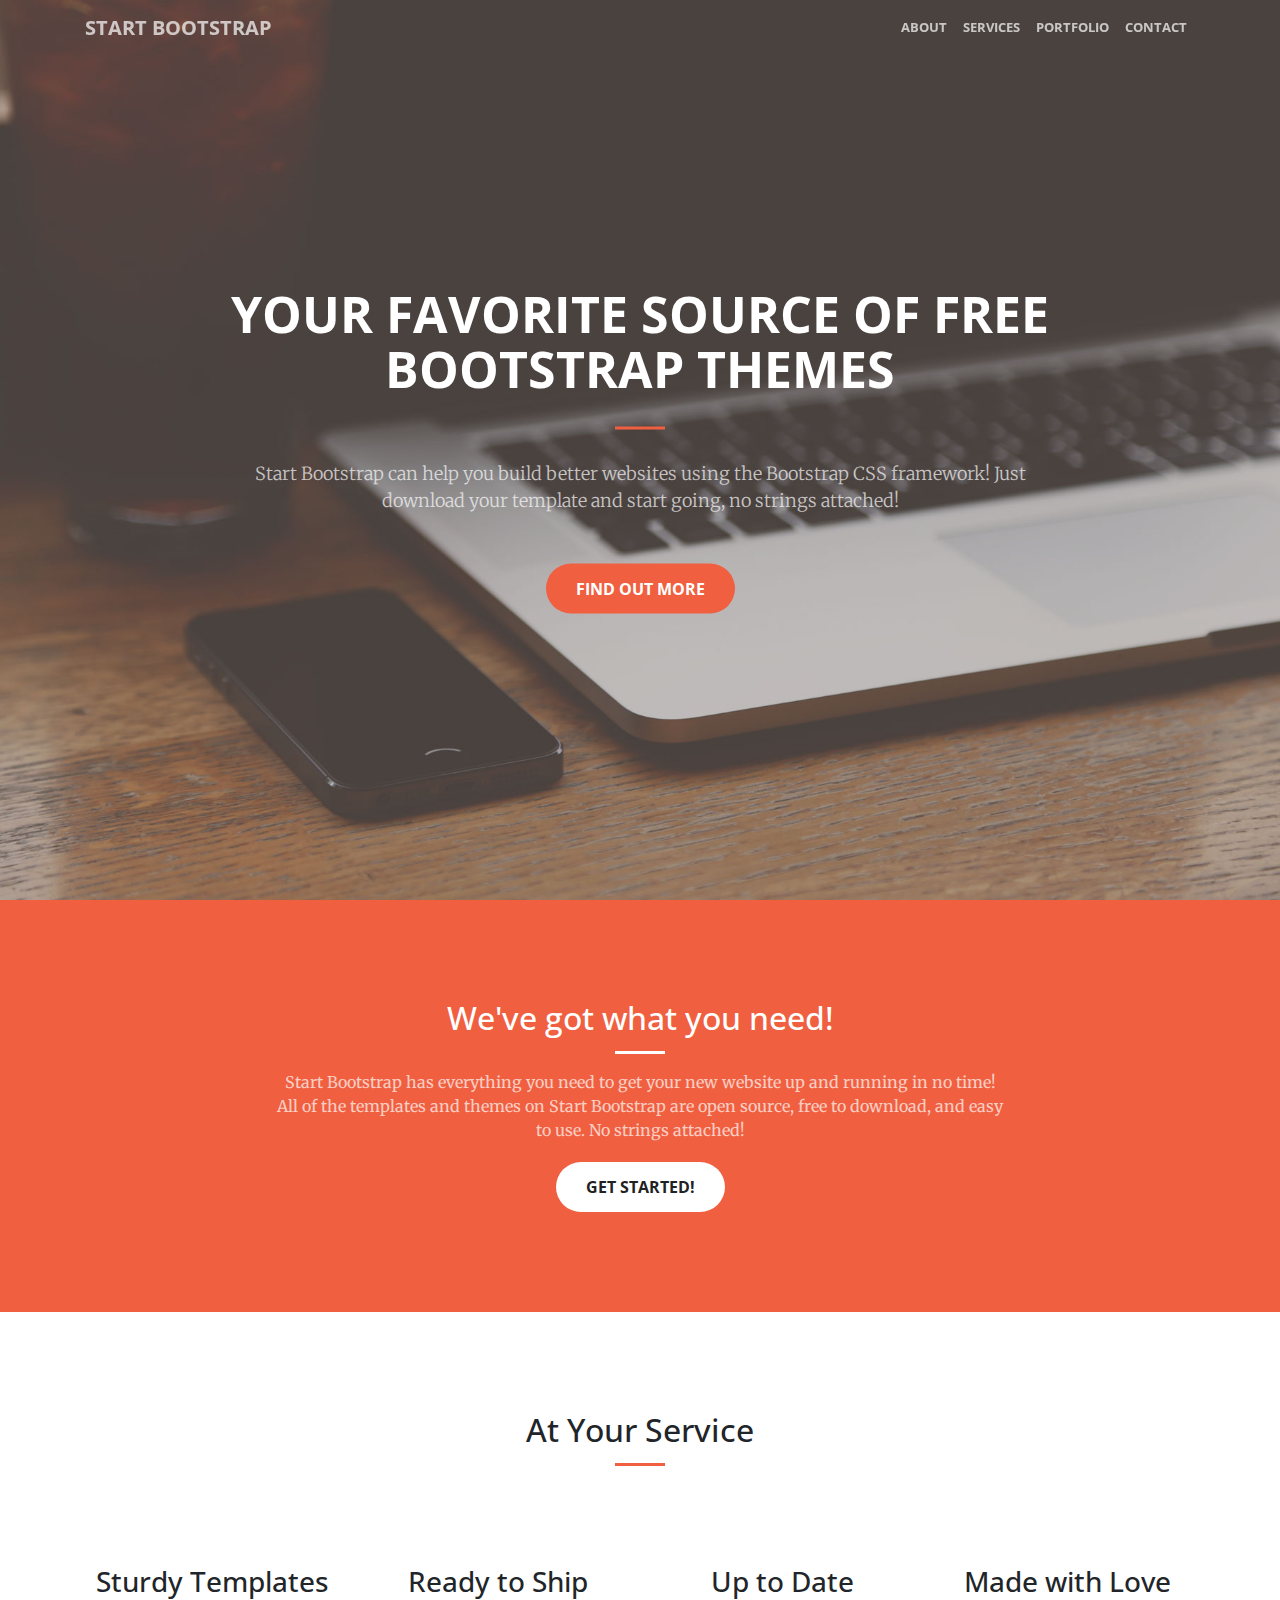
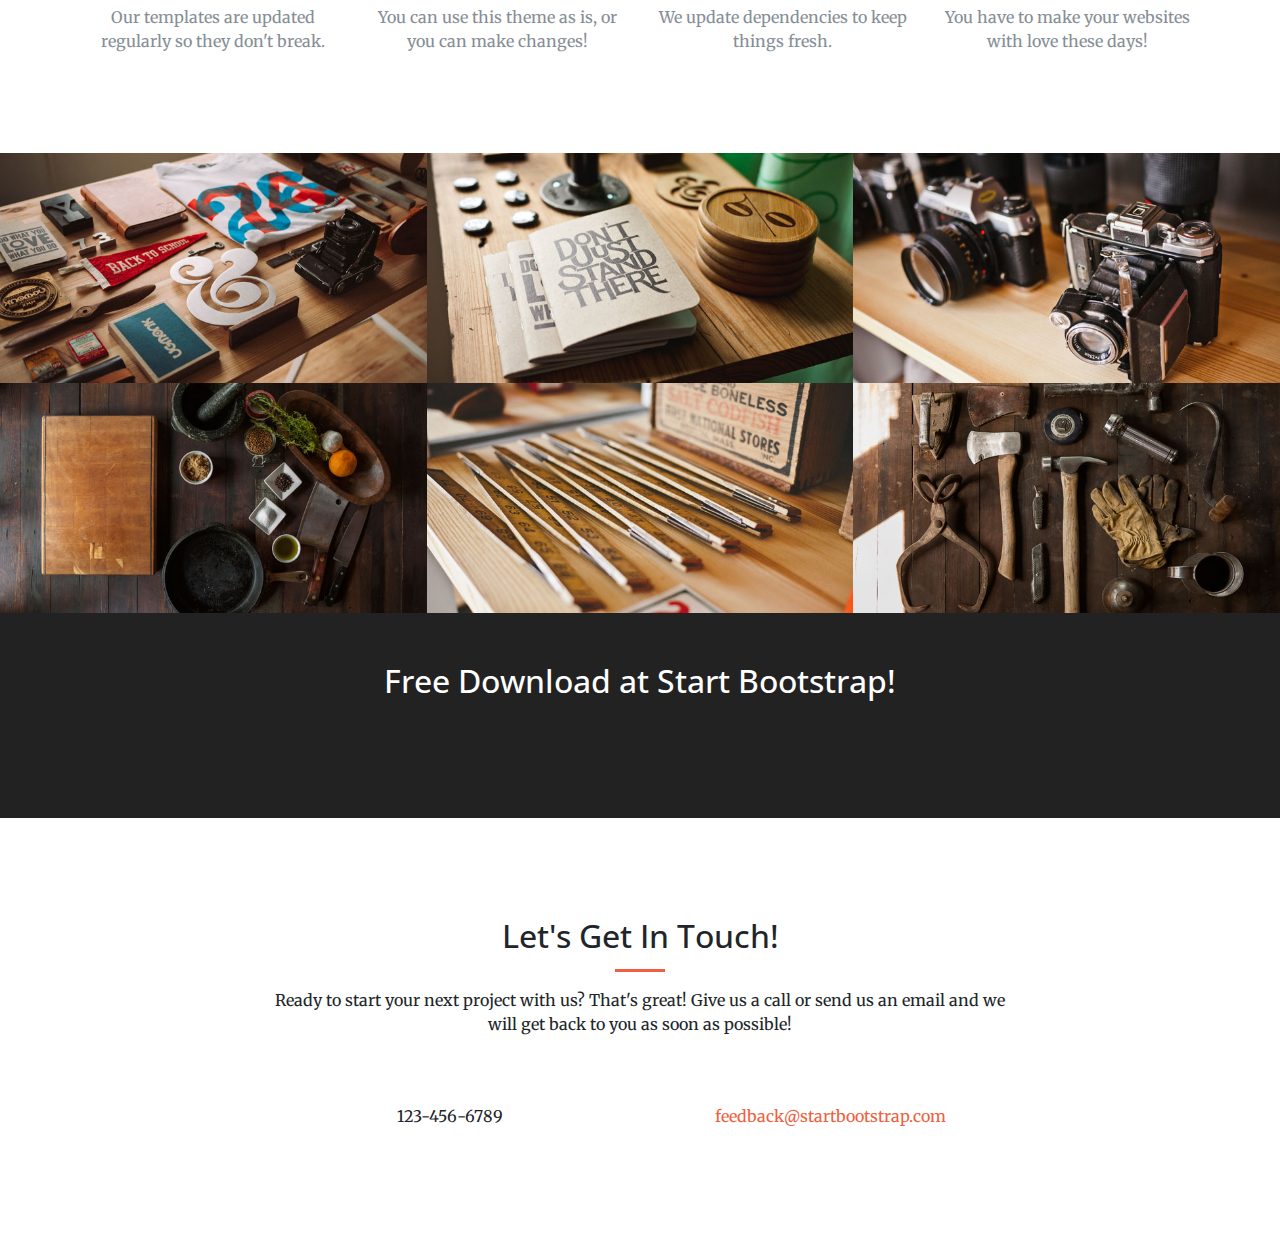
==== index.html @ 419143d7 "initial commit from the bootstrap template" ====
<!DOCTYPE html>
<html lang="en">

  <head>

    <meta charset="utf-8">
    <meta name="viewport" content="width=device-width, initial-scale=1, shrink-to-fit=no">
    <meta name="description" content="">
    <meta name="author" content="">

    <title>Creative - Start Bootstrap Theme</title>

    <!-- Bootstrap core CSS -->
    <link href="vendor/bootstrap/css/bootstrap.min.css" rel="stylesheet">

    <!-- Custom fonts for this template -->
    <link href="vendor/font-awesome/css/font-awesome.min.css" rel="stylesheet" type="text/css">
    <link href='https://fonts.googleapis.com/css?family=Open+Sans:300italic,400italic,600italic,700italic,800italic,400,300,600,700,800' rel='stylesheet' type='text/css'>
    <link href='https://fonts.googleapis.com/css?family=Merriweather:400,300,300italic,400italic,700,700italic,900,900italic' rel='stylesheet' type='text/css'>

    <!-- Plugin CSS -->
    <link href="vendor/magnific-popup/magnific-popup.css" rel="stylesheet">

    <!-- Custom styles for this template -->
    <link href="css/creative.min.css" rel="stylesheet">

  </head>

  <body id="page-top">

    <!-- Navigation -->
    <nav class="navbar navbar-expand-lg navbar-light fixed-top" id="mainNav">
      <div class="container">
        <a class="navbar-brand js-scroll-trigger" href="#page-top">Start Bootstrap</a>
        <button class="navbar-toggler navbar-toggler-right" type="button" data-toggle="collapse" data-target="#navbarResponsive" aria-controls="navbarResponsive" aria-expanded="false" aria-label="Toggle navigation">
          <span class="navbar-toggler-icon"></span>
        </button>
        <div class="collapse navbar-collapse" id="navbarResponsive">
          <ul class="navbar-nav ml-auto">
            <li class="nav-item">
              <a class="nav-link js-scroll-trigger" href="#about">About</a>
            </li>
            <li class="nav-item">
              <a class="nav-link js-scroll-trigger" href="#services">Services</a>
            </li>
            <li class="nav-item">
              <a class="nav-link js-scroll-trigger" href="#portfolio">Portfolio</a>
            </li>
            <li class="nav-item">
              <a class="nav-link js-scroll-trigger" href="#contact">Contact</a>
            </li>
          </ul>
        </div>
      </div>
    </nav>

    <header class="masthead">
      <div class="header-content">
        <div class="header-content-inner">
          <h1 id="homeHeading">Your Favorite Source of Free Bootstrap Themes</h1>
          <hr>
          <p>Start Bootstrap can help you build better websites using the Bootstrap CSS framework! Just download your template and start going, no strings attached!</p>
          <a class="btn btn-primary btn-xl js-scroll-trigger" href="#about">Find Out More</a>
        </div>
      </div>
    </header>

    <section class="bg-primary" id="about">
      <div class="container">
        <div class="row">
          <div class="col-lg-8 mx-auto text-center">
            <h2 class="section-heading text-white">We've got what you need!</h2>
            <hr class="light">
            <p class="text-faded">Start Bootstrap has everything you need to get your new website up and running in no time! All of the templates and themes on Start Bootstrap are open source, free to download, and easy to use. No strings attached!</p>
            <a class="btn btn-default btn-xl js-scroll-trigger" href="#services">Get Started!</a>
          </div>
        </div>
      </div>
    </section>

    <section id="services">
      <div class="container">
        <div class="row">
          <div class="col-lg-12 text-center">
            <h2 class="section-heading">At Your Service</h2>
            <hr class="primary">
          </div>
        </div>
      </div>
      <div class="container">
        <div class="row">
          <div class="col-lg-3 col-md-6 text-center">
            <div class="service-box">
              <i class="fa fa-4x fa-diamond text-primary sr-icons"></i>
              <h3>Sturdy Templates</h3>
              <p class="text-muted">Our templates are updated regularly so they don't break.</p>
            </div>
          </div>
          <div class="col-lg-3 col-md-6 text-center">
            <div class="service-box">
              <i class="fa fa-4x fa-paper-plane text-primary sr-icons"></i>
              <h3>Ready to Ship</h3>
              <p class="text-muted">You can use this theme as is, or you can make changes!</p>
            </div>
          </div>
          <div class="col-lg-3 col-md-6 text-center">
            <div class="service-box">
              <i class="fa fa-4x fa-newspaper-o text-primary sr-icons"></i>
              <h3>Up to Date</h3>
              <p class="text-muted">We update dependencies to keep things fresh.</p>
            </div>
          </div>
          <div class="col-lg-3 col-md-6 text-center">
            <div class="service-box">
              <i class="fa fa-4x fa-heart text-primary sr-icons"></i>
              <h3>Made with Love</h3>
              <p class="text-muted">You have to make your websites with love these days!</p>
            </div>
          </div>
        </div>
      </div>
    </section>

    <section class="p-0" id="portfolio">
      <div class="container-fluid">
        <div class="row no-gutter popup-gallery">
          <div class="col-lg-4 col-sm-6">
            <a class="portfolio-box" href="img/portfolio/fullsize/1.jpg">
              <img class="img-fluid" src="img/portfolio/thumbnails/1.jpg" alt="">
              <div class="portfolio-box-caption">
                <div class="portfolio-box-caption-content">
                  <div class="project-category text-faded">
                    Category
                  </div>
                  <div class="project-name">
                    Project Name
                  </div>
                </div>
              </div>
            </a>
          </div>
          <div class="col-lg-4 col-sm-6">
            <a class="portfolio-box" href="img/portfolio/fullsize/2.jpg">
              <img class="img-fluid" src="img/portfolio/thumbnails/2.jpg" alt="">
              <div class="portfolio-box-caption">
                <div class="portfolio-box-caption-content">
                  <div class="project-category text-faded">
                    Category
                  </div>
                  <div class="project-name">
                    Project Name
                  </div>
                </div>
              </div>
            </a>
          </div>
          <div class="col-lg-4 col-sm-6">
            <a class="portfolio-box" href="img/portfolio/fullsize/3.jpg">
              <img class="img-fluid" src="img/portfolio/thumbnails/3.jpg" alt="">
              <div class="portfolio-box-caption">
                <div class="portfolio-box-caption-content">
                  <div class="project-category text-faded">
                    Category
                  </div>
                  <div class="project-name">
                    Project Name
                  </div>
                </div>
              </div>
            </a>
          </div>
          <div class="col-lg-4 col-sm-6">
            <a class="portfolio-box" href="img/portfolio/fullsize/4.jpg">
              <img class="img-fluid" src="img/portfolio/thumbnails/4.jpg" alt="">
              <div class="portfolio-box-caption">
                <div class="portfolio-box-caption-content">
                  <div class="project-category text-faded">
                    Category
                  </div>
                  <div class="project-name">
                    Project Name
                  </div>
                </div>
              </div>
            </a>
          </div>
          <div class="col-lg-4 col-sm-6">
            <a class="portfolio-box" href="img/portfolio/fullsize/5.jpg">
              <img class="img-fluid" src="img/portfolio/thumbnails/5.jpg" alt="">
              <div class="portfolio-box-caption">
                <div class="portfolio-box-caption-content">
                  <div class="project-category text-faded">
                    Category
                  </div>
                  <div class="project-name">
                    Project Name
                  </div>
                </div>
              </div>
            </a>
          </div>
          <div class="col-lg-4 col-sm-6">
            <a class="portfolio-box" href="img/portfolio/fullsize/6.jpg">
              <img class="img-fluid" src="img/portfolio/thumbnails/6.jpg" alt="">
              <div class="portfolio-box-caption">
                <div class="portfolio-box-caption-content">
                  <div class="project-category text-faded">
                    Category
                  </div>
                  <div class="project-name">
                    Project Name
                  </div>
                </div>
              </div>
            </a>
          </div>
        </div>
      </div>
    </section>

    <div class="call-to-action bg-dark">
      <div class="container text-center">
        <h2>Free Download at Start Bootstrap!</h2>
        <a class="btn btn-default btn-xl sr-button" href="http://startbootstrap.com/template-overviews/creative/">Download Now!</a>
      </div>
    </div>

    <section id="contact">
      <div class="container">
        <div class="row">
          <div class="col-lg-8 mx-auto text-center">
            <h2 class="section-heading">Let's Get In Touch!</h2>
            <hr class="primary">
            <p>Ready to start your next project with us? That's great! Give us a call or send us an email and we will get back to you as soon as possible!</p>
          </div>
        </div>
        <div class="row">
          <div class="col-lg-4 ml-auto text-center">
            <i class="fa fa-phone fa-3x sr-contact"></i>
            <p>123-456-6789</p>
          </div>
          <div class="col-lg-4 mr-auto text-center">
            <i class="fa fa-envelope-o fa-3x sr-contact"></i>
            <p>
              <a href="mailto:your-email@your-domain.com">feedback@startbootstrap.com</a>
            </p>
          </div>
        </div>
      </div>
    </section>

    <!-- Bootstrap core JavaScript -->
    <script src="vendor/jquery/jquery.min.js"></script>
    <script src="vendor/popper/popper.min.js"></script>
    <script src="vendor/bootstrap/js/bootstrap.min.js"></script>

    <!-- Plugin JavaScript -->
    <script src="vendor/jquery-easing/jquery.easing.min.js"></script>
    <script src="vendor/scrollreveal/scrollreveal.min.js"></script>
    <script src="vendor/magnific-popup/jquery.magnific-popup.min.js"></script>

    <!-- Custom scripts for this template -->
    <script src="js/creative.min.js"></script>

  </body>

</html>
---- css/creative.min.css ----
/*!
 * Start Bootstrap - Createive v4.0.0-beta (https://startbootstrap.com/template-overviews/creative)
 * Copyright 2013-2017 Start Bootstrap
 * Licensed under MIT (https://github.com/BlackrockDigital/startbootstrap-creative/blob/master/LICENSE)
 */body,html{width:100%;height:100%}body{font-family:Merriweather,'Helvetica Neue',Arial,sans-serif}hr{max-width:50px;border-width:3px;border-color:#f05f40}hr.light{border-color:#fff}a{color:#f05f40;-webkit-transition:all .2s;-moz-transition:all .2s;transition:all .2s}a:focus,a:hover{color:#f05f40}h1,h2,h3,h4,h5,h6{font-family:'Open Sans','Helvetica Neue',Arial,sans-serif}p{font-size:16px;line-height:1.5;margin-bottom:20px}.bg-primary{background-color:#f05f40!important}.bg-dark{color:#fff;background-color:#222!important}.text-faded{color:rgba(255,255,255,.7)}section{padding:100px 0}.section-heading{margin-top:0}::-moz-selection{color:#fff;background:#222;text-shadow:none}::selection{color:#fff;background:#222;text-shadow:none}img::selection{color:#fff;background:0 0}img::-moz-selection{color:#fff;background:0 0}body{-webkit-tap-highlight-color:#222}#mainNav{border-color:rgba(34,34,34,.05);background-color:#fff;font-family:'Open Sans','Helvetica Neue',Arial,sans-serif;-webkit-transition:all .2s;-moz-transition:all .2s;transition:all .2s}#mainNav .navbar-brand{font-weight:700;text-transform:uppercase;color:#f05f40;font-family:'Open Sans','Helvetica Neue',Arial,sans-serif}#mainNav .navbar-brand:focus,#mainNav .navbar-brand:hover{color:#f05f40}#mainNav .navbar-toggle{font-size:12px;font-weight:700;text-transform:uppercase;color:#222}#mainNav .navbar-nav>li.nav-item>a.nav-link,#mainNav .navbar-nav>li.nav-item>a.nav-link:focus{font-size:13px;font-weight:700;text-transform:uppercase;color:#222}#mainNav .navbar-nav>li.nav-item>a.nav-link:focus:hover,#mainNav .navbar-nav>li.nav-item>a.nav-link:hover{color:#f05f40}#mainNav .navbar-nav>li.nav-item>a.nav-link.active,#mainNav .navbar-nav>li.nav-item>a.nav-link:focus.active{color:#f05f40!important;background-color:transparent}#mainNav .navbar-nav>li.nav-item>a.nav-link.active:hover,#mainNav .navbar-nav>li.nav-item>a.nav-link:focus.active:hover{background-color:transparent}@media (min-width:992px){#mainNav{border-color:rgba(255,255,255,.3);background-color:transparent}#mainNav .navbar-brand{color:rgba(255,255,255,.7)}#mainNav .navbar-brand:focus,#mainNav .navbar-brand:hover{color:#fff}#mainNav .navbar-nav>li.nav-item>a.nav-link,#mainNav .navbar-nav>li.nav-item>a.nav-link:focus{color:rgba(255,255,255,.7)}#mainNav .navbar-nav>li.nav-item>a.nav-link:focus:hover,#mainNav .navbar-nav>li.nav-item>a.nav-link:hover{color:#fff}#mainNav.navbar-shrink{border-color:rgba(34,34,34,.05);background-color:#fff}#mainNav.navbar-shrink .navbar-brand{font-size:16px;color:#f05f40}#mainNav.navbar-shrink .navbar-brand:focus,#mainNav.navbar-shrink .navbar-brand:hover{color:#f05f40}#mainNav.navbar-shrink .navbar-nav>li.nav-item>a.nav-link,#mainNav.navbar-shrink .navbar-nav>li.nav-item>a.nav-link:focus{color:#222}#mainNav.navbar-shrink .navbar-nav>li.nav-item>a.nav-link:focus:hover,#mainNav.navbar-shrink .navbar-nav>li.nav-item>a.nav-link:hover{color:#f05f40}}header.masthead{position:relative;width:100%;min-height:auto;text-align:center;color:#fff;background-image:url(../img/header.jpg);background-position:center;-webkit-background-size:cover;-moz-background-size:cover;-o-background-size:cover;background-size:cover}header.masthead .header-content{position:relative;width:100%;padding:150px 15px 100px;text-align:center}header.masthead .header-content .header-content-inner h1{font-size:30px;font-weight:700;margin-top:0;margin-bottom:0;text-transform:uppercase}header.masthead .header-content .header-content-inner hr{margin:30px auto}header.masthead .header-content .header-content-inner p{font-size:16px;font-weight:300;margin-bottom:50px;color:rgba(255,255,255,.7)}@media (min-width:768px){header.masthead{height:100%;min-height:600px}header.masthead .header-content{position:absolute;top:50%;padding:0 50px;-webkit-transform:translateY(-50%);-ms-transform:translateY(-50%);transform:translateY(-50%)}header.masthead .header-content .header-content-inner{max-width:1000px;margin-right:auto;margin-left:auto}header.masthead .header-content .header-content-inner h1{font-size:50px}header.masthead .header-content .header-content-inner p{font-size:18px;max-width:80%;margin-right:auto;margin-left:auto}}.service-box{max-width:400px;margin:50px auto 0}@media (min-width:992px){.service-box{margin:20px auto 0}}.service-box p{margin-bottom:0}.portfolio-box{position:relative;display:block;max-width:650px;margin:0 auto}.portfolio-box .portfolio-box-caption{position:absolute;bottom:0;display:block;width:100%;height:100%;text-align:center;opacity:0;color:#fff;background:rgba(240,95,64,.9);-webkit-transition:all .2s;-moz-transition:all .2s;transition:all .2s}.portfolio-box .portfolio-box-caption .portfolio-box-caption-content{position:absolute;top:50%;width:100%;transform:translateY(-50%);text-align:center}.portfolio-box .portfolio-box-caption .portfolio-box-caption-content .project-category,.portfolio-box .portfolio-box-caption .portfolio-box-caption-content .project-name{padding:0 15px;font-family:'Open Sans','Helvetica Neue',Arial,sans-serif}.portfolio-box .portfolio-box-caption .portfolio-box-caption-content .project-category{font-size:14px;font-weight:600;text-transform:uppercase}.portfolio-box .portfolio-box-caption .portfolio-box-caption-content .project-name{font-size:18px}.portfolio-box:hover .portfolio-box-caption{opacity:1}.portfolio-box:focus{outline:0}@media (min-width:768px){.portfolio-box .portfolio-box-caption .portfolio-box-caption-content .project-category{font-size:16px}.portfolio-box .portfolio-box-caption .portfolio-box-caption-content .project-name{font-size:22px}}.call-to-action{padding:50px 0}.call-to-action h2{margin:0 auto 20px}.text-primary{color:#f05f40!important}.no-gutter>[class*=col-]{padding-right:0;padding-left:0}.btn-default{color:#222;border-color:#fff;background-color:#fff}.btn-default.focus,.btn-default:focus{color:#222;border-color:#bfbfbf;background-color:#e6e6e6}.btn-default:hover{color:#222;border-color:#e0e0e0;background-color:#e6e6e6}.btn-default.active,.btn-default:active,.open>.btn-default.dropdown-toggle{color:#222;border-color:#e0e0e0;background-color:#e6e6e6}.btn-default.active.focus,.btn-default.active:focus,.btn-default.active:hover,.btn-default:active.focus,.btn-default:active:focus,.btn-default:active:hover,.open>.btn-default.dropdown-toggle.focus,.open>.btn-default.dropdown-toggle:focus,.open>.btn-default.dropdown-toggle:hover{color:#222;border-color:#bfbfbf;background-color:#d4d4d4}.btn-default.active,.btn-default:active,.open>.btn-default.dropdown-toggle{background-image:none}.btn-default.disabled.focus,.btn-default.disabled:focus,.btn-default.disabled:hover,.btn-default[disabled].focus,.btn-default[disabled]:focus,.btn-default[disabled]:hover,fieldset[disabled] .btn-default.focus,fieldset[disabled] .btn-default:focus,fieldset[disabled] .btn-default:hover{border-color:#fff;background-color:#fff}.btn-default .badge{color:#fff;background-color:#222}.btn-primary{color:#fff;border-color:#f05f40;background-color:#f05f40}.btn-primary.focus,.btn-primary:focus{color:#fff;border-color:#a4270d;background-color:#eb3812}.btn-primary:hover{color:#fff;border-color:#e13612;background-color:#eb3812}.btn-primary.active,.btn-primary:active,.open>.btn-primary.dropdown-toggle{color:#fff;border-color:#e13612;background-color:#eb3812}.btn-primary.active.focus,.btn-primary.active:focus,.btn-primary.active:hover,.btn-primary:active.focus,.btn-primary:active:focus,.btn-primary:active:hover,.open>.btn-primary.dropdown-toggle.focus,.open>.btn-primary.dropdown-toggle:focus,.open>.btn-primary.dropdown-toggle:hover{color:#fff;border-color:#a4270d;background-color:#c93110}.btn-primary.active,.btn-primary:active,.open>.btn-primary.dropdown-toggle{background-image:none}.btn-primary.disabled.focus,.btn-primary.disabled:focus,.btn-primary.disabled:hover,.btn-primary[disabled].focus,.btn-primary[disabled]:focus,.btn-primary[disabled]:hover,fieldset[disabled] .btn-primary.focus,fieldset[disabled] .btn-primary:focus,fieldset[disabled] .btn-primary:hover{border-color:#f05f40;background-color:#f05f40}.btn-primary .badge{color:#f05f40;background-color:#fff}.btn{font-weight:700;text-transform:uppercase;border:none;border-radius:300px;font-family:'Open Sans','Helvetica Neue',Arial,sans-serif}.btn-xl{padding:15px 30px}
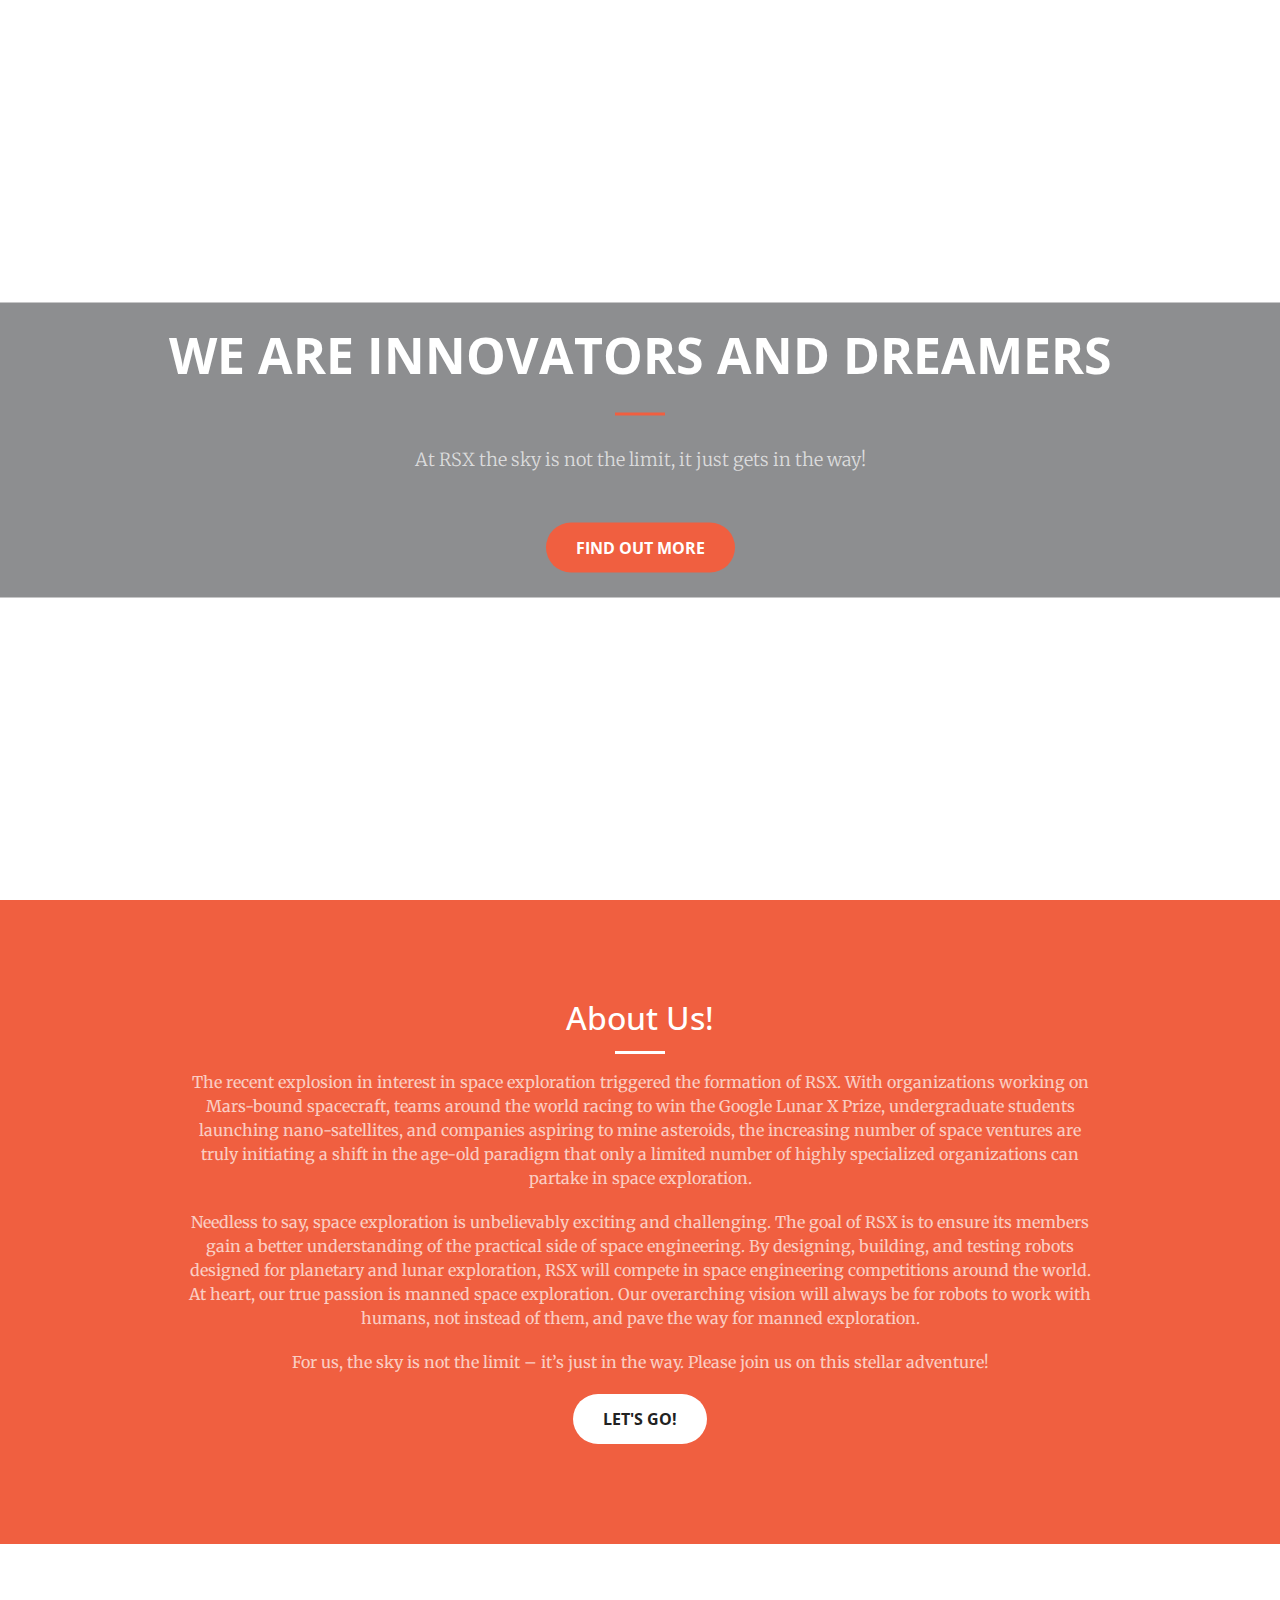
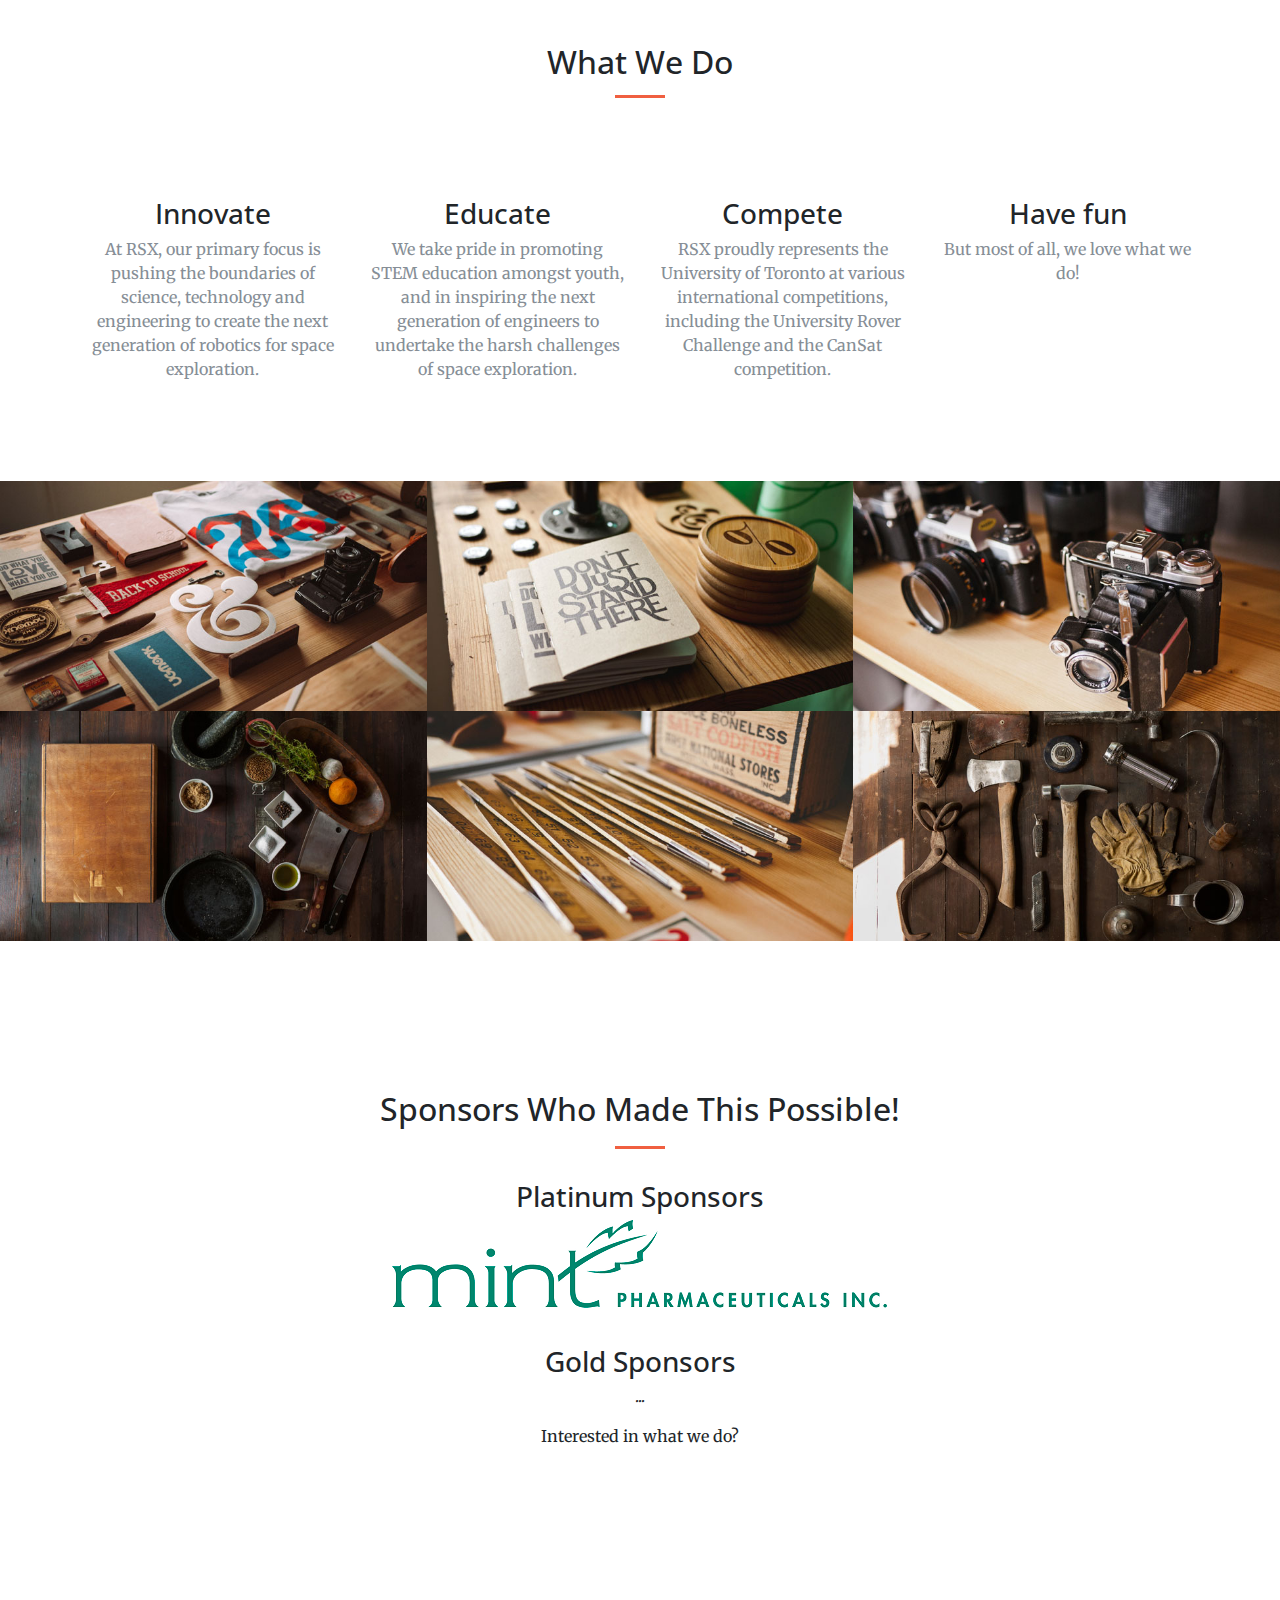
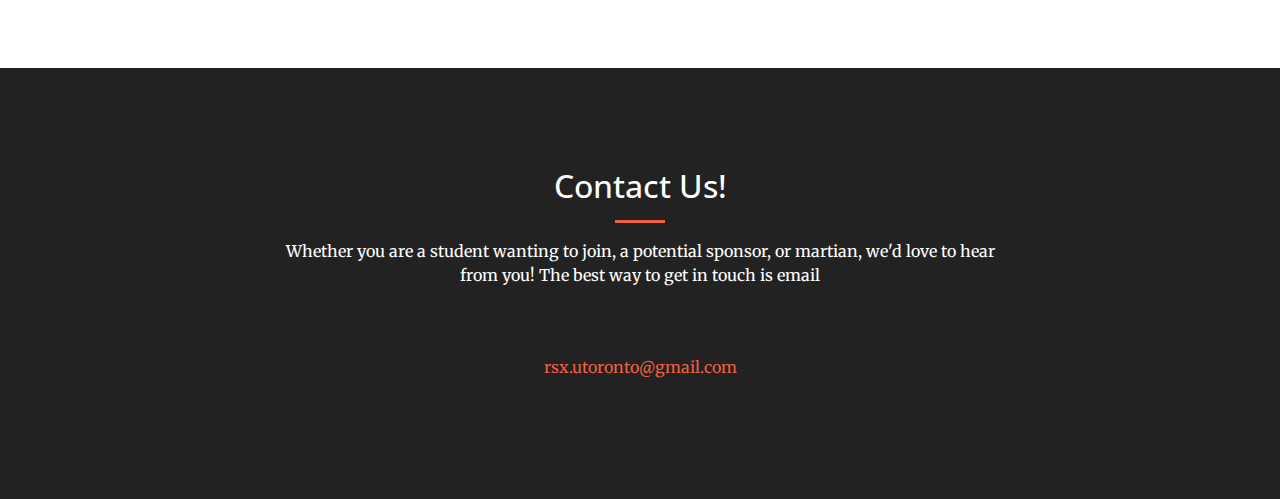
==== commit e3930ea7: "Changed template to be RSX specific. Still missing some sponsor information and images" ====
--- a/index.html
+++ b/index.html
@@ -8,7 +8,7 @@
     <meta name="description" content="">
     <meta name="author" content="">
 
-    <title>Creative - Start Bootstrap Theme</title>
+    <title>RSX | Robotics for Space Exploration</title>
 
     <!-- Bootstrap core CSS -->
     <link href="vendor/bootstrap/css/bootstrap.min.css" rel="stylesheet">
@@ -31,7 +31,7 @@
     <!-- Navigation -->
     <nav class="navbar navbar-expand-lg navbar-light fixed-top" id="mainNav">
       <div class="container">
-        <a class="navbar-brand js-scroll-trigger" href="#page-top">Start Bootstrap</a>
+        <a class="navbar-brand js-scroll-trigger" href="#page-top">Robotics for Space Exploration</a>
         <button class="navbar-toggler navbar-toggler-right" type="button" data-toggle="collapse" data-target="#navbarResponsive" aria-controls="navbarResponsive" aria-expanded="false" aria-label="Toggle navigation">
           <span class="navbar-toggler-icon"></span>
         </button>
@@ -41,10 +41,13 @@
               <a class="nav-link js-scroll-trigger" href="#about">About</a>
             </li>
             <li class="nav-item">
-              <a class="nav-link js-scroll-trigger" href="#services">Services</a>
-            </li>
-            <li class="nav-item">
-              <a class="nav-link js-scroll-trigger" href="#portfolio">Portfolio</a>
+              <a class="nav-link js-scroll-trigger" href="#services">What We Do</a>
+            </li>
+            <li class="nav-item">
+              <a class="nav-link js-scroll-trigger" href="#portfolio">Projects</a>
+            </li>
+            <li class="nav-item">
+              <a class="nav-link js-scroll-trigger" href="#sponsors">Sponsors</a>
             </li>
             <li class="nav-item">
               <a class="nav-link js-scroll-trigger" href="#contact">Contact</a>
@@ -57,9 +60,9 @@
     <header class="masthead">
       <div class="header-content">
         <div class="header-content-inner">
-          <h1 id="homeHeading">Your Favorite Source of Free Bootstrap Themes</h1>
+          <h1 id="homeHeading">We are Innovators and Dreamers</h1>
           <hr>
-          <p>Start Bootstrap can help you build better websites using the Bootstrap CSS framework! Just download your template and start going, no strings attached!</p>
+          <p>At RSX the sky is not the limit, it just gets in the way!</p>
           <a class="btn btn-primary btn-xl js-scroll-trigger" href="#about">Find Out More</a>
         </div>
       </div>
@@ -68,11 +71,19 @@
     <section class="bg-primary" id="about">
       <div class="container">
         <div class="row">
-          <div class="col-lg-8 mx-auto text-center">
-            <h2 class="section-heading text-white">We've got what you need!</h2>
+          <div class="col-lg-10 mx-auto text-center">
+            <h2 class="section-heading text-white">About Us!</h2>
             <hr class="light">
-            <p class="text-faded">Start Bootstrap has everything you need to get your new website up and running in no time! All of the templates and themes on Start Bootstrap are open source, free to download, and easy to use. No strings attached!</p>
-            <a class="btn btn-default btn-xl js-scroll-trigger" href="#services">Get Started!</a>
+            <p class="text-faded">
+            The recent explosion in interest in space exploration triggered the formation of RSX. With organizations working on Mars-bound spacecraft, teams around the world racing to win the Google Lunar X Prize, undergraduate students launching nano-satellites, and companies aspiring to mine asteroids, the increasing number of space ventures are truly initiating a shift in the age-old paradigm that only a limited number of highly specialized organizations can partake in space exploration.
+            </p>
+            <p class="text-faded">
+            Needless to say, space exploration is unbelievably exciting and challenging. The goal of RSX is to ensure its members gain a better understanding of the practical side of space engineering. By designing, building, and testing robots designed for planetary and lunar exploration, RSX will compete in space engineering competitions around the world. At heart, our true passion is manned space exploration. Our overarching vision will always be for robots to work with humans, not instead of them, and pave the way for manned exploration.
+            </p>
+            <p class="text-faded">
+            For us, the sky is not the limit – it’s just in the way. Please join us on this stellar adventure!
+            </p>
+            <a class="btn btn-default btn-xl js-scroll-trigger" href="#services">Let's Go!</a>
           </div>
         </div>
       </div>
@@ -82,7 +93,7 @@
       <div class="container">
         <div class="row">
           <div class="col-lg-12 text-center">
-            <h2 class="section-heading">At Your Service</h2>
+            <h2 class="section-heading">What We Do</h2>
             <hr class="primary">
           </div>
         </div>
@@ -91,30 +102,30 @@
         <div class="row">
           <div class="col-lg-3 col-md-6 text-center">
             <div class="service-box">
-              <i class="fa fa-4x fa-diamond text-primary sr-icons"></i>
-              <h3>Sturdy Templates</h3>
-              <p class="text-muted">Our templates are updated regularly so they don't break.</p>
+              <i class="fa fa-4x fa-wrench text-primary sr-icons"></i>
+              <h3>Innovate</h3>
+              <p class="text-muted">At RSX, our primary focus is pushing the boundaries of science, technology and engineering to create the next generation of robotics for space exploration.</p>
             </div>
           </div>
           <div class="col-lg-3 col-md-6 text-center">
             <div class="service-box">
-              <i class="fa fa-4x fa-paper-plane text-primary sr-icons"></i>
-              <h3>Ready to Ship</h3>
-              <p class="text-muted">You can use this theme as is, or you can make changes!</p>
+              <i class="fa fa-4x fa-pencil text-primary sr-icons"></i>
+              <h3>Educate</h3>
+              <p class="text-muted">We take pride in promoting STEM education amongst youth, and in inspiring the next generation of engineers to undertake the harsh challenges of space exploration.</p>
             </div>
           </div>
           <div class="col-lg-3 col-md-6 text-center">
             <div class="service-box">
-              <i class="fa fa-4x fa-newspaper-o text-primary sr-icons"></i>
-              <h3>Up to Date</h3>
-              <p class="text-muted">We update dependencies to keep things fresh.</p>
+              <i class="fa fa-4x fa-flag-o text-primary sr-icons"></i>
+              <h3>Compete</h3>
+              <p class="text-muted">RSX proudly represents the University of Toronto at various international competitions, including the University Rover Challenge and the CanSat competition.</p>
             </div>
           </div>
           <div class="col-lg-3 col-md-6 text-center">
             <div class="service-box">
               <i class="fa fa-4x fa-heart text-primary sr-icons"></i>
-              <h3>Made with Love</h3>
-              <p class="text-muted">You have to make your websites with love these days!</p>
+              <h3>Have fun</h3>
+              <p class="text-muted">But most of all, we love what we do!</p>
             </div>
           </div>
         </div>
@@ -130,10 +141,10 @@
               <div class="portfolio-box-caption">
                 <div class="portfolio-box-caption-content">
                   <div class="project-category text-faded">
-                    Category
-                  </div>
-                  <div class="project-name">
-                    Project Name
+                    Compete
+                  </div>
+                  <div class="project-name">
+                    Rover
                   </div>
                 </div>
               </div>
@@ -145,10 +156,10 @@
               <div class="portfolio-box-caption">
                 <div class="portfolio-box-caption-content">
                   <div class="project-category text-faded">
-                    Category
-                  </div>
-                  <div class="project-name">
-                    Project Name
+                    Compete
+                  </div>
+                  <div class="project-name">
+                    CanSat
                   </div>
                 </div>
               </div>
@@ -160,10 +171,10 @@
               <div class="portfolio-box-caption">
                 <div class="portfolio-box-caption-content">
                   <div class="project-category text-faded">
-                    Category
-                  </div>
-                  <div class="project-name">
-                    Project Name
+                    Innovate
+                  </div>
+                  <div class="project-name">
+                    High Altitude Balloon
                   </div>
                 </div>
               </div>
@@ -175,10 +186,10 @@
               <div class="portfolio-box-caption">
                 <div class="portfolio-box-caption-content">
                   <div class="project-category text-faded">
-                    Category
-                  </div>
-                  <div class="project-name">
-                    Project Name
+                    Educate
+                  </div>
+                  <div class="project-name">
+                    SEEK
                   </div>
                 </div>
               </div>
@@ -190,10 +201,10 @@
               <div class="portfolio-box-caption">
                 <div class="portfolio-box-caption-content">
                   <div class="project-category text-faded">
-                    Category
-                  </div>
-                  <div class="project-name">
-                    Project Name
+                    Educate
+                  </div>
+                  <div class="project-name">
+                    SEEK Jr.
                   </div>
                 </div>
               </div>
@@ -205,44 +216,70 @@
               <div class="portfolio-box-caption">
                 <div class="portfolio-box-caption-content">
                   <div class="project-category text-faded">
-                    Category
-                  </div>
-                  <div class="project-name">
-                    Project Name
-                  </div>
-                </div>
-              </div>
-            </a>
-          </div>
-        </div>
-      </div>
-    </section>
-
-    <div class="call-to-action bg-dark">
-      <div class="container text-center">
-        <h2>Free Download at Start Bootstrap!</h2>
-        <a class="btn btn-default btn-xl sr-button" href="http://startbootstrap.com/template-overviews/creative/">Download Now!</a>
-      </div>
-    </div>
-
-    <section id="contact">
+                    Have Fun
+                  </div>
+                  <div class="project-name">
+                    Insert a random fun picture here
+                  </div>
+                </div>
+              </div>
+            </a>
+          </div>
+        </div>
+      </div>
+    </section>
+
+    <section id="sponsors">
+      <div class="call-to-action">
+        <div class="container text-center">
+          <h2 class="section-heading">Sponsors Who Made This Possible!</h2>
+          <hr class="primary">
+
+          <div class="container py-3">
+            <h3> Platinum Sponsors </h3>
+            <div class="row justify-content-center">
+              <div class="col-sm-6">
+                <a class="spons-box" href="http://www.mintpharmaceuticals.com">
+                  <img class="img-fluid" src="img/sponsors/mint.jpg" alt="Mint Pharmaceuticals">
+                </a>
+              </div>
+            </div>
+          </div>
+
+          <div class="container py-3">
+            <h3> Gold Sponsors </h3>
+            <div class="row justify-content-center">
+              <div class="col-sm-6">
+                ...
+              </div>
+            </div>
+          </div>
+
+          <p>Interested in what we do?</p>
+          <a class="btn btn-primary btn-xl sr-button" href="resources/RSX_Sponsorship_Package_2017-2018.pdf">
+          Download Our Sponsorship Package!</a>
+        </div>
+      </div>
+    </section>
+
+    <section id="contact" class="bg-dark">
       <div class="container">
         <div class="row">
           <div class="col-lg-8 mx-auto text-center">
-            <h2 class="section-heading">Let's Get In Touch!</h2>
+            <h2 class="section-heading">Contact Us!</h2>
             <hr class="primary">
-            <p>Ready to start your next project with us? That's great! Give us a call or send us an email and we will get back to you as soon as possible!</p>
-          </div>
-        </div>
-        <div class="row">
-          <div class="col-lg-4 ml-auto text-center">
+            <p>Whether you are a student wanting to join, a potential sponsor, or martian, we'd love to hear from you! The best way to get in touch is email</p>
+          </div>
+        </div>
+        <div class="row justify-content-center">
+          <!-- <div class="col-lg-4 ml-auto text-center">
             <i class="fa fa-phone fa-3x sr-contact"></i>
             <p>123-456-6789</p>
-          </div>
-          <div class="col-lg-4 mr-auto text-center">
+          </div> -->
+          <div class="col-lg-4 text-center">
             <i class="fa fa-envelope-o fa-3x sr-contact"></i>
             <p>
-              <a href="mailto:your-email@your-domain.com">feedback@startbootstrap.com</a>
+              <a href="mailto:rsx.utoronto@gmail.com">rsx.utoronto@gmail.com</a>
             </p>
           </div>
         </div>
--- a/css/creative.min.css
+++ b/css/creative.min.css
@@ -2,4 +2,4 @@
  * Start Bootstrap - Createive v4.0.0-beta (https://startbootstrap.com/template-overviews/creative)
  * Copyright 2013-2017 Start Bootstrap
  * Licensed under MIT (https://github.com/BlackrockDigital/startbootstrap-creative/blob/master/LICENSE)
- */body,html{width:100%;height:100%}body{font-family:Merriweather,'Helvetica Neue',Arial,sans-serif}hr{max-width:50px;border-width:3px;border-color:#f05f40}hr.light{border-color:#fff}a{color:#f05f40;-webkit-transition:all .2s;-moz-transition:all .2s;transition:all .2s}a:focus,a:hover{color:#f05f40}h1,h2,h3,h4,h5,h6{font-family:'Open Sans','Helvetica Neue',Arial,sans-serif}p{font-size:16px;line-height:1.5;margin-bottom:20px}.bg-primary{background-color:#f05f40!important}.bg-dark{color:#fff;background-color:#222!important}.text-faded{color:rgba(255,255,255,.7)}section{padding:100px 0}.section-heading{margin-top:0}::-moz-selection{color:#fff;background:#222;text-shadow:none}::selection{color:#fff;background:#222;text-shadow:none}img::selection{color:#fff;background:0 0}img::-moz-selection{color:#fff;background:0 0}body{-webkit-tap-highlight-color:#222}#mainNav{border-color:rgba(34,34,34,.05);background-color:#fff;font-family:'Open Sans','Helvetica Neue',Arial,sans-serif;-webkit-transition:all .2s;-moz-transition:all .2s;transition:all .2s}#mainNav .navbar-brand{font-weight:700;text-transform:uppercase;color:#f05f40;font-family:'Open Sans','Helvetica Neue',Arial,sans-serif}#mainNav .navbar-brand:focus,#mainNav .navbar-brand:hover{color:#f05f40}#mainNav .navbar-toggle{font-size:12px;font-weight:700;text-transform:uppercase;color:#222}#mainNav .navbar-nav>li.nav-item>a.nav-link,#mainNav .navbar-nav>li.nav-item>a.nav-link:focus{font-size:13px;font-weight:700;text-transform:uppercase;color:#222}#mainNav .navbar-nav>li.nav-item>a.nav-link:focus:hover,#mainNav .navbar-nav>li.nav-item>a.nav-link:hover{color:#f05f40}#mainNav .navbar-nav>li.nav-item>a.nav-link.active,#mainNav .navbar-nav>li.nav-item>a.nav-link:focus.active{color:#f05f40!important;background-color:transparent}#mainNav .navbar-nav>li.nav-item>a.nav-link.active:hover,#mainNav .navbar-nav>li.nav-item>a.nav-link:focus.active:hover{background-color:transparent}@media (min-width:992px){#mainNav{border-color:rgba(255,255,255,.3);background-color:transparent}#mainNav .navbar-brand{color:rgba(255,255,255,.7)}#mainNav .navbar-brand:focus,#mainNav .navbar-brand:hover{color:#fff}#mainNav .navbar-nav>li.nav-item>a.nav-link,#mainNav .navbar-nav>li.nav-item>a.nav-link:focus{color:rgba(255,255,255,.7)}#mainNav .navbar-nav>li.nav-item>a.nav-link:focus:hover,#mainNav .navbar-nav>li.nav-item>a.nav-link:hover{color:#fff}#mainNav.navbar-shrink{border-color:rgba(34,34,34,.05);background-color:#fff}#mainNav.navbar-shrink .navbar-brand{font-size:16px;color:#f05f40}#mainNav.navbar-shrink .navbar-brand:focus,#mainNav.navbar-shrink .navbar-brand:hover{color:#f05f40}#mainNav.navbar-shrink .navbar-nav>li.nav-item>a.nav-link,#mainNav.navbar-shrink .navbar-nav>li.nav-item>a.nav-link:focus{color:#222}#mainNav.navbar-shrink .navbar-nav>li.nav-item>a.nav-link:focus:hover,#mainNav.navbar-shrink .navbar-nav>li.nav-item>a.nav-link:hover{color:#f05f40}}header.masthead{position:relative;width:100%;min-height:auto;text-align:center;color:#fff;background-image:url(../img/header.jpg);background-position:center;-webkit-background-size:cover;-moz-background-size:cover;-o-background-size:cover;background-size:cover}header.masthead .header-content{position:relative;width:100%;padding:150px 15px 100px;text-align:center}header.masthead .header-content .header-content-inner h1{font-size:30px;font-weight:700;margin-top:0;margin-bottom:0;text-transform:uppercase}header.masthead .header-content .header-content-inner hr{margin:30px auto}header.masthead .header-content .header-content-inner p{font-size:16px;font-weight:300;margin-bottom:50px;color:rgba(255,255,255,.7)}@media (min-width:768px){header.masthead{height:100%;min-height:600px}header.masthead .header-content{position:absolute;top:50%;padding:0 50px;-webkit-transform:translateY(-50%);-ms-transform:translateY(-50%);transform:translateY(-50%)}header.masthead .header-content .header-content-inner{max-width:1000px;margin-right:auto;margin-left:auto}header.masthead .header-content .header-content-inner h1{font-size:50px}header.masthead .header-content .header-content-inner p{font-size:18px;max-width:80%;margin-right:auto;margin-left:auto}}.service-box{max-width:400px;margin:50px auto 0}@media (min-width:992px){.service-box{margin:20px auto 0}}.service-box p{margin-bottom:0}.portfolio-box{position:relative;display:block;max-width:650px;margin:0 auto}.portfolio-box .portfolio-box-caption{position:absolute;bottom:0;display:block;width:100%;height:100%;text-align:center;opacity:0;color:#fff;background:rgba(240,95,64,.9);-webkit-transition:all .2s;-moz-transition:all .2s;transition:all .2s}.portfolio-box .portfolio-box-caption .portfolio-box-caption-content{position:absolute;top:50%;width:100%;transform:translateY(-50%);text-align:center}.portfolio-box .portfolio-box-caption .portfolio-box-caption-content .project-category,.portfolio-box .portfolio-box-caption .portfolio-box-caption-content .project-name{padding:0 15px;font-family:'Open Sans','Helvetica Neue',Arial,sans-serif}.portfolio-box .portfolio-box-caption .portfolio-box-caption-content .project-category{font-size:14px;font-weight:600;text-transform:uppercase}.portfolio-box .portfolio-box-caption .portfolio-box-caption-content .project-name{font-size:18px}.portfolio-box:hover .portfolio-box-caption{opacity:1}.portfolio-box:focus{outline:0}@media (min-width:768px){.portfolio-box .portfolio-box-caption .portfolio-box-caption-content .project-category{font-size:16px}.portfolio-box .portfolio-box-caption .portfolio-box-caption-content .project-name{font-size:22px}}.call-to-action{padding:50px 0}.call-to-action h2{margin:0 auto 20px}.text-primary{color:#f05f40!important}.no-gutter>[class*=col-]{padding-right:0;padding-left:0}.btn-default{color:#222;border-color:#fff;background-color:#fff}.btn-default.focus,.btn-default:focus{color:#222;border-color:#bfbfbf;background-color:#e6e6e6}.btn-default:hover{color:#222;border-color:#e0e0e0;background-color:#e6e6e6}.btn-default.active,.btn-default:active,.open>.btn-default.dropdown-toggle{color:#222;border-color:#e0e0e0;background-color:#e6e6e6}.btn-default.active.focus,.btn-default.active:focus,.btn-default.active:hover,.btn-default:active.focus,.btn-default:active:focus,.btn-default:active:hover,.open>.btn-default.dropdown-toggle.focus,.open>.btn-default.dropdown-toggle:focus,.open>.btn-default.dropdown-toggle:hover{color:#222;border-color:#bfbfbf;background-color:#d4d4d4}.btn-default.active,.btn-default:active,.open>.btn-default.dropdown-toggle{background-image:none}.btn-default.disabled.focus,.btn-default.disabled:focus,.btn-default.disabled:hover,.btn-default[disabled].focus,.btn-default[disabled]:focus,.btn-default[disabled]:hover,fieldset[disabled] .btn-default.focus,fieldset[disabled] .btn-default:focus,fieldset[disabled] .btn-default:hover{border-color:#fff;background-color:#fff}.btn-default .badge{color:#fff;background-color:#222}.btn-primary{color:#fff;border-color:#f05f40;background-color:#f05f40}.btn-primary.focus,.btn-primary:focus{color:#fff;border-color:#a4270d;background-color:#eb3812}.btn-primary:hover{color:#fff;border-color:#e13612;background-color:#eb3812}.btn-primary.active,.btn-primary:active,.open>.btn-primary.dropdown-toggle{color:#fff;border-color:#e13612;background-color:#eb3812}.btn-primary.active.focus,.btn-primary.active:focus,.btn-primary.active:hover,.btn-primary:active.focus,.btn-primary:active:focus,.btn-primary:active:hover,.open>.btn-primary.dropdown-toggle.focus,.open>.btn-primary.dropdown-toggle:focus,.open>.btn-primary.dropdown-toggle:hover{color:#fff;border-color:#a4270d;background-color:#c93110}.btn-primary.active,.btn-primary:active,.open>.btn-primary.dropdown-toggle{background-image:none}.btn-primary.disabled.focus,.btn-primary.disabled:focus,.btn-primary.disabled:hover,.btn-primary[disabled].focus,.btn-primary[disabled]:focus,.btn-primary[disabled]:hover,fieldset[disabled] .btn-primary.focus,fieldset[disabled] .btn-primary:focus,fieldset[disabled] .btn-primary:hover{border-color:#f05f40;background-color:#f05f40}.btn-primary .badge{color:#f05f40;background-color:#fff}.btn{font-weight:700;text-transform:uppercase;border:none;border-radius:300px;font-family:'Open Sans','Helvetica Neue',Arial,sans-serif}.btn-xl{padding:15px 30px}+ */body,html{width:100%;height:100%}body{font-family:Merriweather,'Helvetica Neue',Arial,sans-serif}hr{max-width:50px;border-width:3px;border-color:#f05f40}hr.light{border-color:#fff}a{color:#f05f40;-webkit-transition:all .2s;-moz-transition:all .2s;transition:all .2s}a:focus,a:hover{color:#f05f40}h1,h2,h3,h4,h5,h6{font-family:'Open Sans','Helvetica Neue',Arial,sans-serif}p{font-size:16px;line-height:1.5;margin-bottom:20px}.bg-primary{background-color:#f05f40!important}.bg-dark{color:#fff;background-color:#222!important}.text-faded{color:rgba(255,255,255,.7)}section{padding:100px 0}.section-heading{margin-top:0}::-moz-selection{color:#fff;background:#222;text-shadow:none}::selection{color:#fff;background:#222;text-shadow:none}img::selection{color:#fff;background:0 0}img::-moz-selection{color:#fff;background:0 0}body{-webkit-tap-highlight-color:#222}#mainNav{border-color:rgba(34,34,34,.05);background-color:#fff;font-family:'Open Sans','Helvetica Neue',Arial,sans-serif;-webkit-transition:all .2s;-moz-transition:all .2s;transition:all .2s}#mainNav .navbar-brand{font-weight:700;text-transform:uppercase;color:#f05f40;font-family:'Open Sans','Helvetica Neue',Arial,sans-serif}#mainNav .navbar-brand:focus,#mainNav .navbar-brand:hover{color:#f05f40}#mainNav .navbar-toggle{font-size:12px;font-weight:700;text-transform:uppercase;color:#222}#mainNav .navbar-nav>li.nav-item>a.nav-link,#mainNav .navbar-nav>li.nav-item>a.nav-link:focus{font-size:13px;font-weight:700;text-transform:uppercase;color:#222}#mainNav .navbar-nav>li.nav-item>a.nav-link:focus:hover,#mainNav .navbar-nav>li.nav-item>a.nav-link:hover{color:#f05f40}#mainNav .navbar-nav>li.nav-item>a.nav-link.active,#mainNav .navbar-nav>li.nav-item>a.nav-link:focus.active{color:#f05f40!important;background-color:transparent}#mainNav .navbar-nav>li.nav-item>a.nav-link.active:hover,#mainNav .navbar-nav>li.nav-item>a.nav-link:focus.active:hover{background-color:transparent}@media (min-width:992px){#mainNav{border-color:rgba(255,255,255,.3);background-color:transparent}#mainNav .navbar-brand{color:rgba(255,255,255,.7)}#mainNav .navbar-brand:focus,#mainNav .navbar-brand:hover{color:#fff}#mainNav .navbar-nav>li.nav-item>a.nav-link,#mainNav .navbar-nav>li.nav-item>a.nav-link:focus{color:rgba(255,255,255,.7)}#mainNav .navbar-nav>li.nav-item>a.nav-link:focus:hover,#mainNav .navbar-nav>li.nav-item>a.nav-link:hover{color:#fff}#mainNav.navbar-shrink{border-color:rgba(34,34,34,.05);background-color:#fff}#mainNav.navbar-shrink .navbar-brand{font-size:16px;color:#f05f40}#mainNav.navbar-shrink .navbar-brand:focus,#mainNav.navbar-shrink .navbar-brand:hover{color:#f05f40}#mainNav.navbar-shrink .navbar-nav>li.nav-item>a.nav-link,#mainNav.navbar-shrink .navbar-nav>li.nav-item>a.nav-link:focus{color:#222}#mainNav.navbar-shrink .navbar-nav>li.nav-item>a.nav-link:focus:hover,#mainNav.navbar-shrink .navbar-nav>li.nav-item>a.nav-link:hover{color:#f05f40}}header.masthead{position:relative;width:100%;min-height:auto;text-align:center;color:#fff;background-image:url(../img/rover.jpg);background-position:center;-webkit-background-size:cover;-moz-background-size:cover;-o-background-size:cover;background-size:cover}header.masthead .header-content{position:relative;width:100%;padding:150px 45px 100px 45px;text-align:center;background-color:rgba(27,30,33,.5)}header.masthead .header-content .header-content-inner h1{font-size:30px;font-weight:700;margin-top:0;margin-bottom:0;text-transform:uppercase}header.masthead .header-content .header-content-inner hr{margin:30px auto}header.masthead .header-content .header-content-inner p{font-size:16px;font-weight:300;margin-bottom:50px;color:rgba(255,255,255,.7)}@media (min-width:768px){header.masthead{height:100%;min-height:600px}header.masthead .header-content{position:absolute;top:50%;padding:25px 50px;-webkit-transform:translateY(-50%);-ms-transform:translateY(-50%);transform:translateY(-50%)}header.masthead .header-content .header-content-inner{max-width:1000px;margin-right:auto;margin-left:auto}header.masthead .header-content .header-content-inner h1{font-size:50px}header.masthead .header-content .header-content-inner p{font-size:18px;max-width:80%;margin-right:auto;margin-left:auto}}.service-box{max-width:400px;margin:50px auto 0}@media (min-width:992px){.service-box{margin:20px auto 0}}.service-box p{margin-bottom:0}.portfolio-box{position:relative;display:block;max-width:650px;margin:0 auto}.portfolio-box .portfolio-box-caption{position:absolute;bottom:0;display:block;width:100%;height:100%;text-align:center;opacity:0;color:#fff;background:rgba(240,95,64,.9);-webkit-transition:all .2s;-moz-transition:all .2s;transition:all .2s}.portfolio-box .portfolio-box-caption .portfolio-box-caption-content{position:absolute;top:50%;width:100%;transform:translateY(-50%);text-align:center}.portfolio-box .portfolio-box-caption .portfolio-box-caption-content .project-category,.portfolio-box .portfolio-box-caption .portfolio-box-caption-content .project-name{padding:0 15px;font-family:'Open Sans','Helvetica Neue',Arial,sans-serif}.portfolio-box .portfolio-box-caption .portfolio-box-caption-content .project-category{font-size:14px;font-weight:600;text-transform:uppercase}.portfolio-box .portfolio-box-caption .portfolio-box-caption-content .project-name{font-size:18px}.portfolio-box:hover .portfolio-box-caption{opacity:1}.portfolio-box:focus{outline:0}@media (min-width:768px){.portfolio-box .portfolio-box-caption .portfolio-box-caption-content .project-category{font-size:16px}.portfolio-box .portfolio-box-caption .portfolio-box-caption-content .project-name{font-size:22px}}#sponsors .spons-box{position:relative;display:block;max-width:650px;margin:0 auto}.call-to-action{padding:50px 0}.call-to-action h2{margin:0 auto 20px}.text-primary{color:#f05f40!important}.no-gutter>[class*=col-]{padding-right:0;padding-left:0}.btn-default{color:#222;border-color:#fff;background-color:#fff}.btn-default.focus,.btn-default:focus{color:#222;border-color:#bfbfbf;background-color:#e6e6e6}.btn-default:hover{color:#222;border-color:#e0e0e0;background-color:#e6e6e6}.btn-default.active,.btn-default:active,.open>.btn-default.dropdown-toggle{color:#222;border-color:#e0e0e0;background-color:#e6e6e6}.btn-default.active.focus,.btn-default.active:focus,.btn-default.active:hover,.btn-default:active.focus,.btn-default:active:focus,.btn-default:active:hover,.open>.btn-default.dropdown-toggle.focus,.open>.btn-default.dropdown-toggle:focus,.open>.btn-default.dropdown-toggle:hover{color:#222;border-color:#bfbfbf;background-color:#d4d4d4}.btn-default.active,.btn-default:active,.open>.btn-default.dropdown-toggle{background-image:none}.btn-default.disabled.focus,.btn-default.disabled:focus,.btn-default.disabled:hover,.btn-default[disabled].focus,.btn-default[disabled]:focus,.btn-default[disabled]:hover,fieldset[disabled] .btn-default.focus,fieldset[disabled] .btn-default:focus,fieldset[disabled] .btn-default:hover{border-color:#fff;background-color:#fff}.btn-default .badge{color:#fff;background-color:#222}.btn-primary{color:#fff;border-color:#f05f40;background-color:#f05f40}.btn-primary.focus,.btn-primary:focus{color:#fff;border-color:#a4270d;background-color:#eb3812}.btn-primary:hover{color:#fff;border-color:#e13612;background-color:#eb3812}.btn-primary.active,.btn-primary:active,.open>.btn-primary.dropdown-toggle{color:#fff;border-color:#e13612;background-color:#eb3812}.btn-primary.active.focus,.btn-primary.active:focus,.btn-primary.active:hover,.btn-primary:active.focus,.btn-primary:active:focus,.btn-primary:active:hover,.open>.btn-primary.dropdown-toggle.focus,.open>.btn-primary.dropdown-toggle:focus,.open>.btn-primary.dropdown-toggle:hover{color:#fff;border-color:#a4270d;background-color:#c93110}.btn-primary.active,.btn-primary:active,.open>.btn-primary.dropdown-toggle{background-image:none}.btn-primary.disabled.focus,.btn-primary.disabled:focus,.btn-primary.disabled:hover,.btn-primary[disabled].focus,.btn-primary[disabled]:focus,.btn-primary[disabled]:hover,fieldset[disabled] .btn-primary.focus,fieldset[disabled] .btn-primary:focus,fieldset[disabled] .btn-primary:hover{border-color:#f05f40;background-color:#f05f40}.btn-primary .badge{color:#f05f40;background-color:#fff}.btn{font-weight:700;text-transform:uppercase;border:none;border-radius:300px;font-family:'Open Sans','Helvetica Neue',Arial,sans-serif}.btn-xl{padding:15px 30px}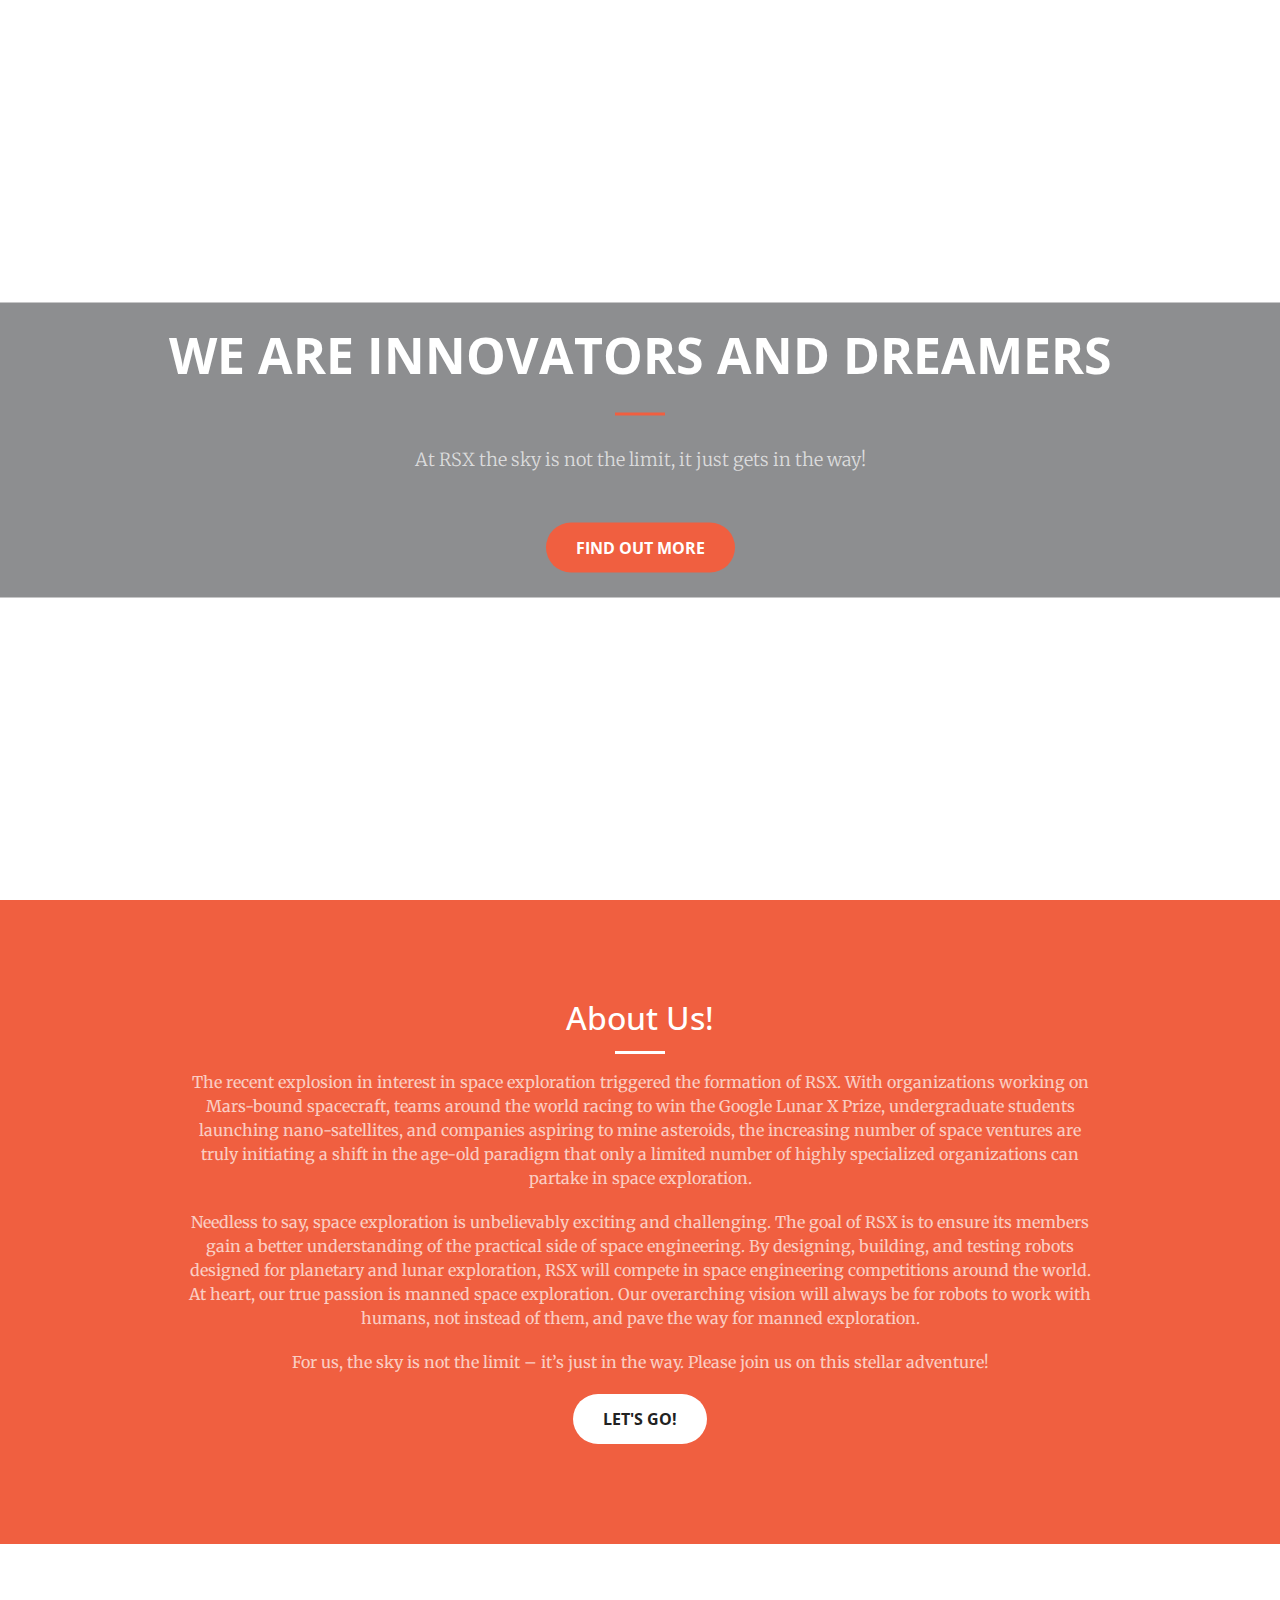
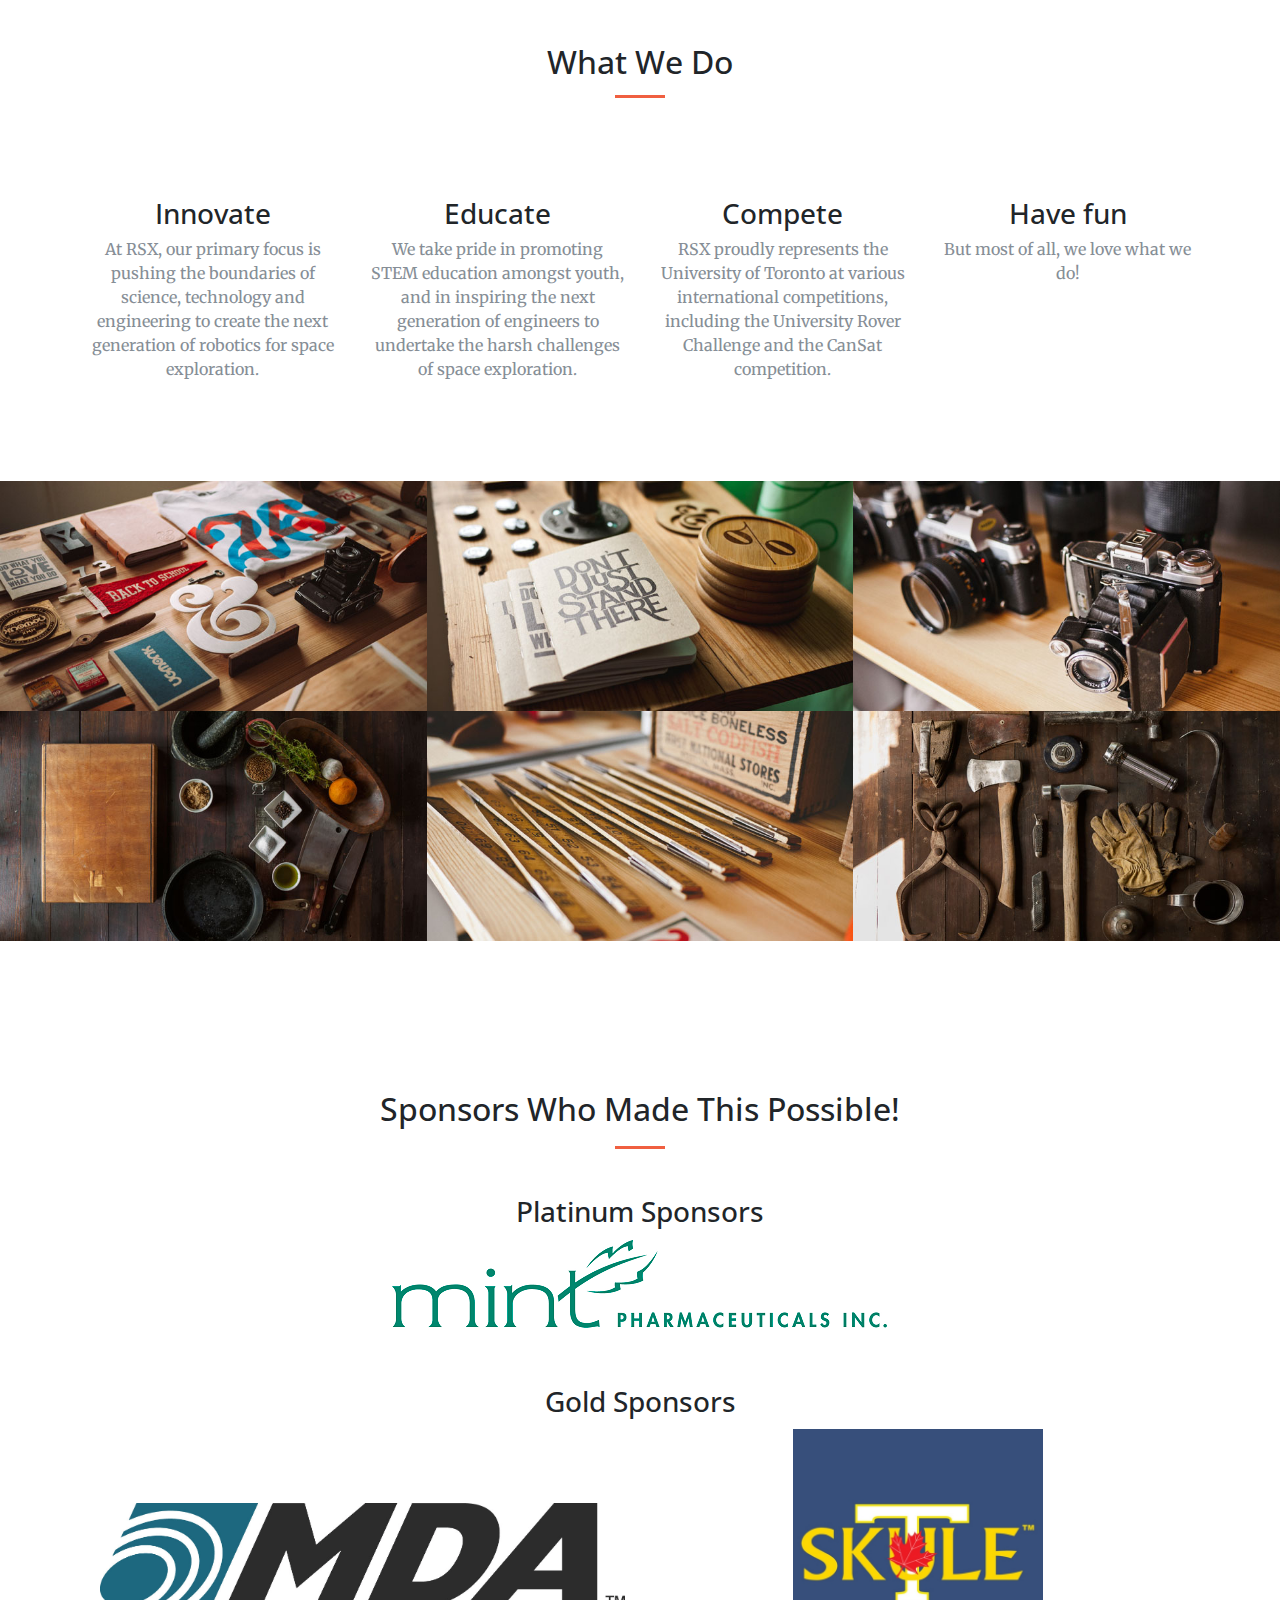
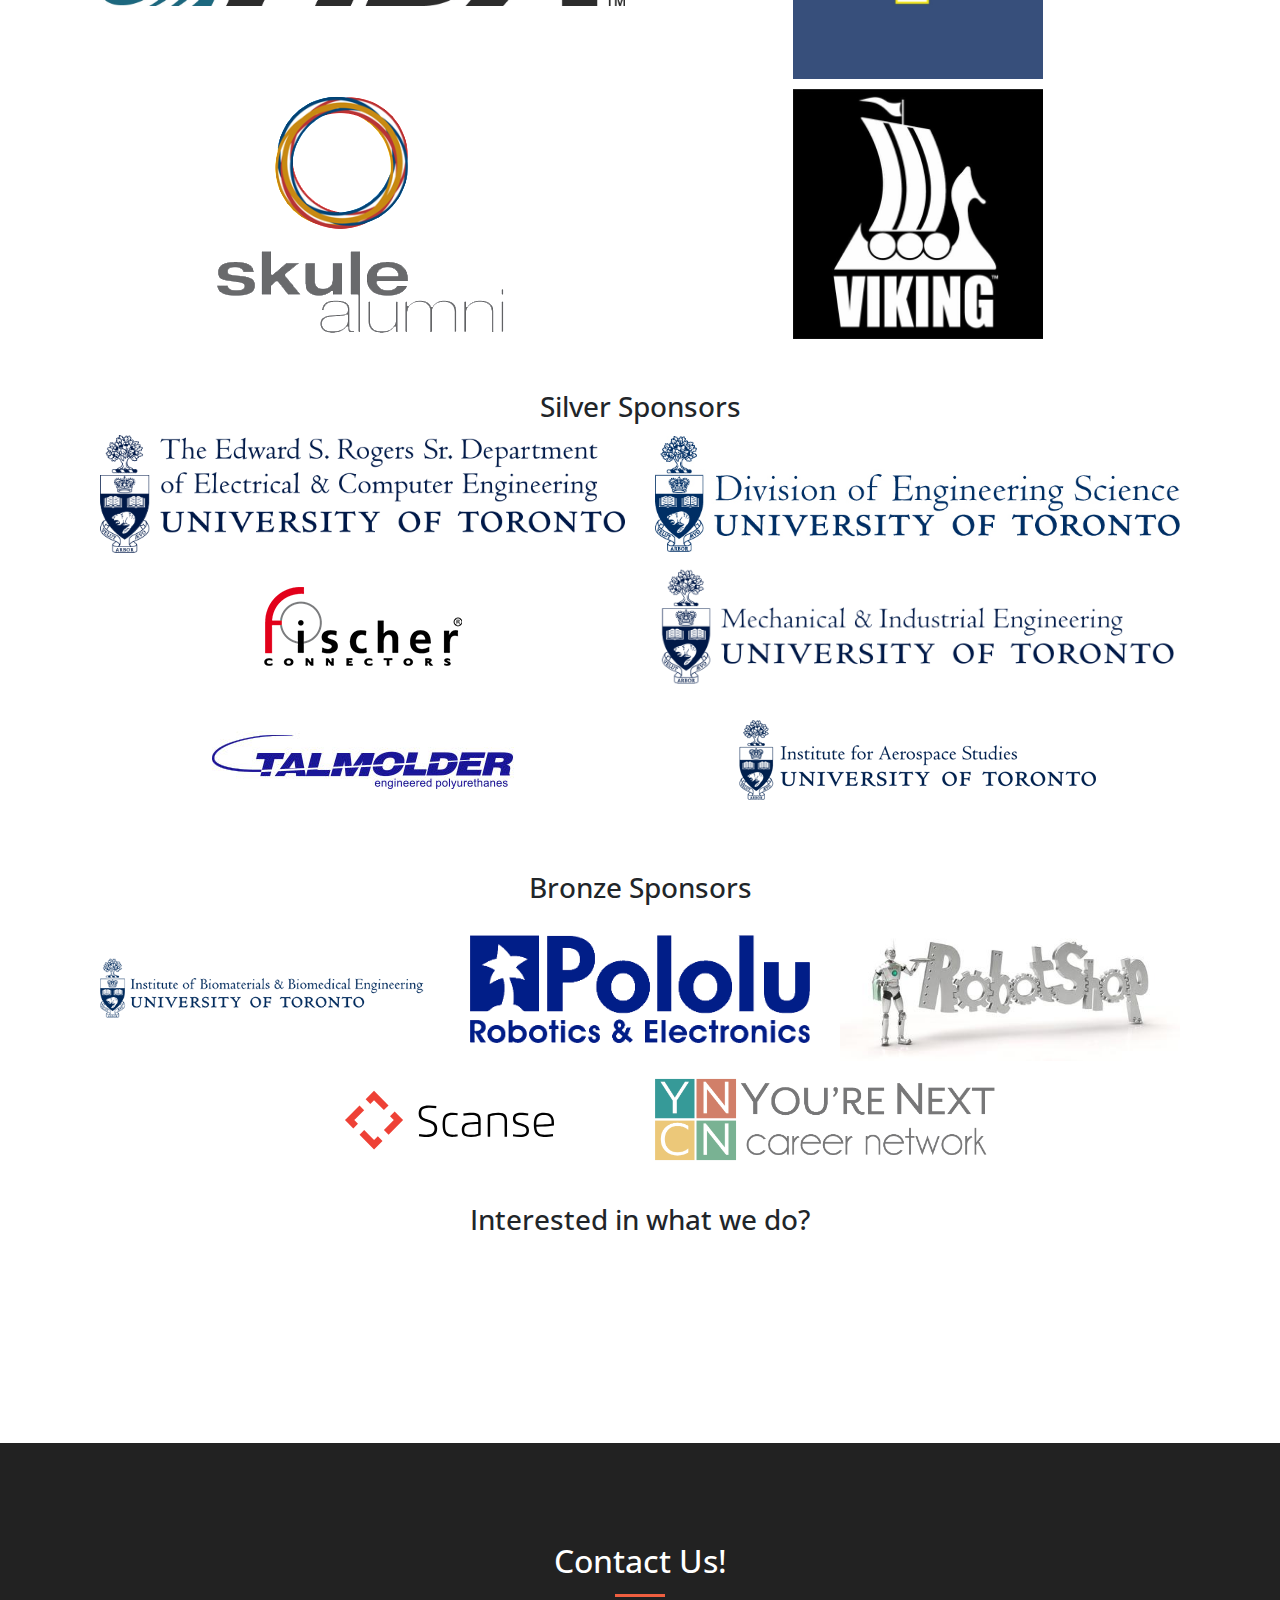
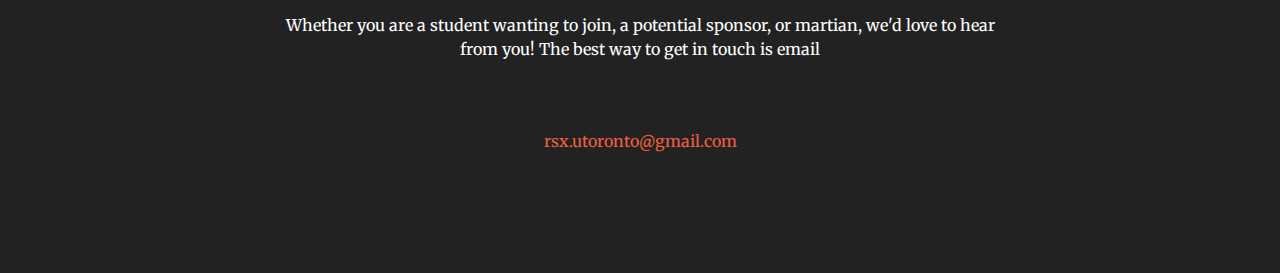
==== commit 60cf5574: "Added a bunch of sponsors" ====
--- a/index.html
+++ b/index.html
@@ -237,7 +237,7 @@
 
           <div class="container py-3">
             <h3> Platinum Sponsors </h3>
-            <div class="row justify-content-center">
+            <div class="row justify-content-center align-items-center">
               <div class="col-sm-6">
                 <a class="spons-box" href="http://www.mintpharmaceuticals.com">
                   <img class="img-fluid" src="img/sponsors/mint.jpg" alt="Mint Pharmaceuticals">
@@ -248,14 +248,98 @@
 
           <div class="container py-3">
             <h3> Gold Sponsors </h3>
-            <div class="row justify-content-center">
-              <div class="col-sm-6">
-                ...
-              </div>
-            </div>
-          </div>
-
-          <p>Interested in what we do?</p>
+            <div class="row justify-content-center align-items-center">
+              <div class="col-sm-6">
+                <a class="spons-box" href="http://www.mdacorporation.com/">
+                  <img class="img-fluid" src="img/sponsors/mda.gif" alt="">
+                </a>
+              </div>
+              <div class="col-sm-6">
+                <a class="spons-box" href="http://skule.ca">
+                  <img class="img-fluid" src="img/sponsors/skule.png" alt="">
+                </a>
+              </div>
+              <div class="col-sm-6">
+                <a class="spons-box" href="http://alumni.engineering.utoronto.ca/">
+                  <img class="img-fluid" src="img/sponsors/skule_alumni.png" alt="">
+                </a>
+              </div>
+              <div class="col-sm-6">
+                <a class="spons-box" href="http://www.vikingeng.com/">
+                  <img class="img-fluid" src="img/sponsors/viking.jpeg" alt="">
+                </a>
+              </div>
+            </div>
+          </div>
+
+          <div class="container py-3">
+            <h3> Silver Sponsors </h3>
+            <div class="row justify-content-center align-items-center">
+              <div class="col-sm-6">
+                <a class="spons-box" href="https://www.ece.utoronto.ca/">
+                  <img class="img-fluid" src="img/sponsors/ece.png" alt="">
+                </a>
+              </div>
+              <div class="col-sm-6">
+                <a class="spons-box" href="http://engsci.utoronto.com/">
+                  <img class="img-fluid" src="img/sponsors/engsci.jpg" alt="">
+                </a>
+              </div>
+              <div class="col-sm-6">
+                <a class="spons-box" href="https://www.fischerconnectors.com/">
+                  <img class="img-fluid" src="img/sponsors/fischer.png" alt="">
+                </a>
+              </div>
+              <div class="col-sm-6">
+                <a class="spons-box" href="https://www.mie.utoronto.ca/">
+                  <img class="img-fluid" src="img/sponsors/mie.png" alt="">
+                </a>
+              </div>
+              <div class="col-sm-6">
+                <a class="spons-box" href="http://www.talmolder.com/">
+                  <img class="img-fluid" src="img/sponsors/talmolder.jpg" alt="">
+                </a>
+              </div>
+              <div class="col-sm-6">
+                <a class="spons-box" href="http://utias.utoronto.com/">
+                  <img class="img-fluid" src="img/sponsors/utias.png" alt="">
+                </a>
+              </div>
+            </div>
+          </div>
+
+          <div class="container py-3">
+            <h3> Bronze Sponsors </h3>
+            <div class="row justify-content-center align-items-center">
+              <div class="col-sm-4">
+                <a class="spons-box" href="http://ibbme.utoronto.com/">
+                  <img class="img-fluid" src="img/sponsors/ibbme.png" alt="">
+                </a>
+              </div>
+              <div class="col-sm-4">
+                <a class="spons-box" href="http://pololu.com/">
+                  <img class="img-fluid" src="img/sponsors/pololu.gif" alt="">
+                </a>
+              </div>
+              <div class="col-sm-4">
+                <a class="spons-box" href="http://robotshop.com/">
+                  <img class="img-fluid" src="img/sponsors/robotshop.jpg" alt="">
+                </a>
+              </div>
+              <div class="col-sm-4">
+                <a class="spons-box" href="http://scanse.io/">
+                  <img class="img-fluid" src="img/sponsors/scanse.svg" alt="">
+                </a>
+              </div>
+              <div class="col-sm-4">
+                <a class="spons-box" href="http://yourenext.ca/">
+                  <img class="img-fluid" src="img/sponsors/yncn.png" alt="">
+                </a>
+              </div>
+            </div>
+          </div>
+
+          <h3>Interested in what we do?</h3>
           <a class="btn btn-primary btn-xl sr-button" href="resources/RSX_Sponsorship_Package_2017-2018.pdf">
           Download Our Sponsorship Package!</a>
         </div>
--- a/css/creative.min.css
+++ b/css/creative.min.css
@@ -2,4 +2,4 @@
  * Start Bootstrap - Createive v4.0.0-beta (https://startbootstrap.com/template-overviews/creative)
  * Copyright 2013-2017 Start Bootstrap
  * Licensed under MIT (https://github.com/BlackrockDigital/startbootstrap-creative/blob/master/LICENSE)
- */body,html{width:100%;height:100%}body{font-family:Merriweather,'Helvetica Neue',Arial,sans-serif}hr{max-width:50px;border-width:3px;border-color:#f05f40}hr.light{border-color:#fff}a{color:#f05f40;-webkit-transition:all .2s;-moz-transition:all .2s;transition:all .2s}a:focus,a:hover{color:#f05f40}h1,h2,h3,h4,h5,h6{font-family:'Open Sans','Helvetica Neue',Arial,sans-serif}p{font-size:16px;line-height:1.5;margin-bottom:20px}.bg-primary{background-color:#f05f40!important}.bg-dark{color:#fff;background-color:#222!important}.text-faded{color:rgba(255,255,255,.7)}section{padding:100px 0}.section-heading{margin-top:0}::-moz-selection{color:#fff;background:#222;text-shadow:none}::selection{color:#fff;background:#222;text-shadow:none}img::selection{color:#fff;background:0 0}img::-moz-selection{color:#fff;background:0 0}body{-webkit-tap-highlight-color:#222}#mainNav{border-color:rgba(34,34,34,.05);background-color:#fff;font-family:'Open Sans','Helvetica Neue',Arial,sans-serif;-webkit-transition:all .2s;-moz-transition:all .2s;transition:all .2s}#mainNav .navbar-brand{font-weight:700;text-transform:uppercase;color:#f05f40;font-family:'Open Sans','Helvetica Neue',Arial,sans-serif}#mainNav .navbar-brand:focus,#mainNav .navbar-brand:hover{color:#f05f40}#mainNav .navbar-toggle{font-size:12px;font-weight:700;text-transform:uppercase;color:#222}#mainNav .navbar-nav>li.nav-item>a.nav-link,#mainNav .navbar-nav>li.nav-item>a.nav-link:focus{font-size:13px;font-weight:700;text-transform:uppercase;color:#222}#mainNav .navbar-nav>li.nav-item>a.nav-link:focus:hover,#mainNav .navbar-nav>li.nav-item>a.nav-link:hover{color:#f05f40}#mainNav .navbar-nav>li.nav-item>a.nav-link.active,#mainNav .navbar-nav>li.nav-item>a.nav-link:focus.active{color:#f05f40!important;background-color:transparent}#mainNav .navbar-nav>li.nav-item>a.nav-link.active:hover,#mainNav .navbar-nav>li.nav-item>a.nav-link:focus.active:hover{background-color:transparent}@media (min-width:992px){#mainNav{border-color:rgba(255,255,255,.3);background-color:transparent}#mainNav .navbar-brand{color:rgba(255,255,255,.7)}#mainNav .navbar-brand:focus,#mainNav .navbar-brand:hover{color:#fff}#mainNav .navbar-nav>li.nav-item>a.nav-link,#mainNav .navbar-nav>li.nav-item>a.nav-link:focus{color:rgba(255,255,255,.7)}#mainNav .navbar-nav>li.nav-item>a.nav-link:focus:hover,#mainNav .navbar-nav>li.nav-item>a.nav-link:hover{color:#fff}#mainNav.navbar-shrink{border-color:rgba(34,34,34,.05);background-color:#fff}#mainNav.navbar-shrink .navbar-brand{font-size:16px;color:#f05f40}#mainNav.navbar-shrink .navbar-brand:focus,#mainNav.navbar-shrink .navbar-brand:hover{color:#f05f40}#mainNav.navbar-shrink .navbar-nav>li.nav-item>a.nav-link,#mainNav.navbar-shrink .navbar-nav>li.nav-item>a.nav-link:focus{color:#222}#mainNav.navbar-shrink .navbar-nav>li.nav-item>a.nav-link:focus:hover,#mainNav.navbar-shrink .navbar-nav>li.nav-item>a.nav-link:hover{color:#f05f40}}header.masthead{position:relative;width:100%;min-height:auto;text-align:center;color:#fff;background-image:url(../img/rover.jpg);background-position:center;-webkit-background-size:cover;-moz-background-size:cover;-o-background-size:cover;background-size:cover}header.masthead .header-content{position:relative;width:100%;padding:150px 45px 100px 45px;text-align:center;background-color:rgba(27,30,33,.5)}header.masthead .header-content .header-content-inner h1{font-size:30px;font-weight:700;margin-top:0;margin-bottom:0;text-transform:uppercase}header.masthead .header-content .header-content-inner hr{margin:30px auto}header.masthead .header-content .header-content-inner p{font-size:16px;font-weight:300;margin-bottom:50px;color:rgba(255,255,255,.7)}@media (min-width:768px){header.masthead{height:100%;min-height:600px}header.masthead .header-content{position:absolute;top:50%;padding:25px 50px;-webkit-transform:translateY(-50%);-ms-transform:translateY(-50%);transform:translateY(-50%)}header.masthead .header-content .header-content-inner{max-width:1000px;margin-right:auto;margin-left:auto}header.masthead .header-content .header-content-inner h1{font-size:50px}header.masthead .header-content .header-content-inner p{font-size:18px;max-width:80%;margin-right:auto;margin-left:auto}}.service-box{max-width:400px;margin:50px auto 0}@media (min-width:992px){.service-box{margin:20px auto 0}}.service-box p{margin-bottom:0}.portfolio-box{position:relative;display:block;max-width:650px;margin:0 auto}.portfolio-box .portfolio-box-caption{position:absolute;bottom:0;display:block;width:100%;height:100%;text-align:center;opacity:0;color:#fff;background:rgba(240,95,64,.9);-webkit-transition:all .2s;-moz-transition:all .2s;transition:all .2s}.portfolio-box .portfolio-box-caption .portfolio-box-caption-content{position:absolute;top:50%;width:100%;transform:translateY(-50%);text-align:center}.portfolio-box .portfolio-box-caption .portfolio-box-caption-content .project-category,.portfolio-box .portfolio-box-caption .portfolio-box-caption-content .project-name{padding:0 15px;font-family:'Open Sans','Helvetica Neue',Arial,sans-serif}.portfolio-box .portfolio-box-caption .portfolio-box-caption-content .project-category{font-size:14px;font-weight:600;text-transform:uppercase}.portfolio-box .portfolio-box-caption .portfolio-box-caption-content .project-name{font-size:18px}.portfolio-box:hover .portfolio-box-caption{opacity:1}.portfolio-box:focus{outline:0}@media (min-width:768px){.portfolio-box .portfolio-box-caption .portfolio-box-caption-content .project-category{font-size:16px}.portfolio-box .portfolio-box-caption .portfolio-box-caption-content .project-name{font-size:22px}}#sponsors .spons-box{position:relative;display:block;max-width:650px;margin:0 auto}.call-to-action{padding:50px 0}.call-to-action h2{margin:0 auto 20px}.text-primary{color:#f05f40!important}.no-gutter>[class*=col-]{padding-right:0;padding-left:0}.btn-default{color:#222;border-color:#fff;background-color:#fff}.btn-default.focus,.btn-default:focus{color:#222;border-color:#bfbfbf;background-color:#e6e6e6}.btn-default:hover{color:#222;border-color:#e0e0e0;background-color:#e6e6e6}.btn-default.active,.btn-default:active,.open>.btn-default.dropdown-toggle{color:#222;border-color:#e0e0e0;background-color:#e6e6e6}.btn-default.active.focus,.btn-default.active:focus,.btn-default.active:hover,.btn-default:active.focus,.btn-default:active:focus,.btn-default:active:hover,.open>.btn-default.dropdown-toggle.focus,.open>.btn-default.dropdown-toggle:focus,.open>.btn-default.dropdown-toggle:hover{color:#222;border-color:#bfbfbf;background-color:#d4d4d4}.btn-default.active,.btn-default:active,.open>.btn-default.dropdown-toggle{background-image:none}.btn-default.disabled.focus,.btn-default.disabled:focus,.btn-default.disabled:hover,.btn-default[disabled].focus,.btn-default[disabled]:focus,.btn-default[disabled]:hover,fieldset[disabled] .btn-default.focus,fieldset[disabled] .btn-default:focus,fieldset[disabled] .btn-default:hover{border-color:#fff;background-color:#fff}.btn-default .badge{color:#fff;background-color:#222}.btn-primary{color:#fff;border-color:#f05f40;background-color:#f05f40}.btn-primary.focus,.btn-primary:focus{color:#fff;border-color:#a4270d;background-color:#eb3812}.btn-primary:hover{color:#fff;border-color:#e13612;background-color:#eb3812}.btn-primary.active,.btn-primary:active,.open>.btn-primary.dropdown-toggle{color:#fff;border-color:#e13612;background-color:#eb3812}.btn-primary.active.focus,.btn-primary.active:focus,.btn-primary.active:hover,.btn-primary:active.focus,.btn-primary:active:focus,.btn-primary:active:hover,.open>.btn-primary.dropdown-toggle.focus,.open>.btn-primary.dropdown-toggle:focus,.open>.btn-primary.dropdown-toggle:hover{color:#fff;border-color:#a4270d;background-color:#c93110}.btn-primary.active,.btn-primary:active,.open>.btn-primary.dropdown-toggle{background-image:none}.btn-primary.disabled.focus,.btn-primary.disabled:focus,.btn-primary.disabled:hover,.btn-primary[disabled].focus,.btn-primary[disabled]:focus,.btn-primary[disabled]:hover,fieldset[disabled] .btn-primary.focus,fieldset[disabled] .btn-primary:focus,fieldset[disabled] .btn-primary:hover{border-color:#f05f40;background-color:#f05f40}.btn-primary .badge{color:#f05f40;background-color:#fff}.btn{font-weight:700;text-transform:uppercase;border:none;border-radius:300px;font-family:'Open Sans','Helvetica Neue',Arial,sans-serif}.btn-xl{padding:15px 30px}+ */body,html{width:100%;height:100%}body{font-family:Merriweather,'Helvetica Neue',Arial,sans-serif}hr{max-width:50px;border-width:3px;border-color:#f05f40}hr.light{border-color:#fff}a{color:#f05f40;-webkit-transition:all .2s;-moz-transition:all .2s;transition:all .2s}a:focus,a:hover{color:#f05f40}h1,h2,h3,h4,h5,h6{font-family:'Open Sans','Helvetica Neue',Arial,sans-serif}p{font-size:16px;line-height:1.5;margin-bottom:20px}.bg-primary{background-color:#f05f40!important}.bg-dark{color:#fff;background-color:#222!important}.text-faded{color:rgba(255,255,255,.7)}section{padding:100px 0}.section-heading{margin-top:0}::-moz-selection{color:#fff;background:#222;text-shadow:none}::selection{color:#fff;background:#222;text-shadow:none}img::selection{color:#fff;background:0 0}img::-moz-selection{color:#fff;background:0 0}body{-webkit-tap-highlight-color:#222}#mainNav{border-color:rgba(34,34,34,.05);background-color:#fff;font-family:'Open Sans','Helvetica Neue',Arial,sans-serif;-webkit-transition:all .2s;-moz-transition:all .2s;transition:all .2s}#mainNav .navbar-brand{font-weight:700;text-transform:uppercase;color:#f05f40;font-family:'Open Sans','Helvetica Neue',Arial,sans-serif}#mainNav .navbar-brand:focus,#mainNav .navbar-brand:hover{color:#f05f40}#mainNav .navbar-toggle{font-size:12px;font-weight:700;text-transform:uppercase;color:#222}#mainNav .navbar-nav>li.nav-item>a.nav-link,#mainNav .navbar-nav>li.nav-item>a.nav-link:focus{font-size:13px;font-weight:700;text-transform:uppercase;color:#222}#mainNav .navbar-nav>li.nav-item>a.nav-link:focus:hover,#mainNav .navbar-nav>li.nav-item>a.nav-link:hover{color:#f05f40}#mainNav .navbar-nav>li.nav-item>a.nav-link.active,#mainNav .navbar-nav>li.nav-item>a.nav-link:focus.active{color:#f05f40!important;background-color:transparent}#mainNav .navbar-nav>li.nav-item>a.nav-link.active:hover,#mainNav .navbar-nav>li.nav-item>a.nav-link:focus.active:hover{background-color:transparent}@media (min-width:992px){#mainNav{border-color:rgba(255,255,255,.3);background-color:transparent}#mainNav .navbar-brand{color:rgba(255,255,255,.7)}#mainNav .navbar-brand:focus,#mainNav .navbar-brand:hover{color:#fff}#mainNav .navbar-nav>li.nav-item>a.nav-link,#mainNav .navbar-nav>li.nav-item>a.nav-link:focus{color:rgba(255,255,255,.7)}#mainNav .navbar-nav>li.nav-item>a.nav-link:focus:hover,#mainNav .navbar-nav>li.nav-item>a.nav-link:hover{color:#fff}#mainNav.navbar-shrink{border-color:rgba(34,34,34,.05);background-color:#fff}#mainNav.navbar-shrink .navbar-brand{font-size:16px;color:#f05f40}#mainNav.navbar-shrink .navbar-brand:focus,#mainNav.navbar-shrink .navbar-brand:hover{color:#f05f40}#mainNav.navbar-shrink .navbar-nav>li.nav-item>a.nav-link,#mainNav.navbar-shrink .navbar-nav>li.nav-item>a.nav-link:focus{color:#222}#mainNav.navbar-shrink .navbar-nav>li.nav-item>a.nav-link:focus:hover,#mainNav.navbar-shrink .navbar-nav>li.nav-item>a.nav-link:hover{color:#f05f40}}header.masthead{position:relative;width:100%;min-height:auto;text-align:center;color:#fff;background-image:url(../img/rover.jpg);background-position:center;-webkit-background-size:cover;-moz-background-size:cover;-o-background-size:cover;background-size:cover}header.masthead .header-content{position:relative;width:100%;padding:150px 45px 100px 45px;text-align:center;background-color:rgba(27,30,33,.5)}header.masthead .header-content .header-content-inner h1{font-size:30px;font-weight:700;margin-top:0;margin-bottom:0;text-transform:uppercase}header.masthead .header-content .header-content-inner hr{margin:30px auto}header.masthead .header-content .header-content-inner p{font-size:16px;font-weight:300;margin-bottom:50px;color:rgba(255,255,255,.7)}@media (min-width:768px){header.masthead{height:100%;min-height:600px}header.masthead .header-content{position:absolute;top:50%;padding:25px 50px;-webkit-transform:translateY(-50%);-ms-transform:translateY(-50%);transform:translateY(-50%)}header.masthead .header-content .header-content-inner{max-width:1000px;margin-right:auto;margin-left:auto}header.masthead .header-content .header-content-inner h1{font-size:50px}header.masthead .header-content .header-content-inner p{font-size:18px;max-width:80%;margin-right:auto;margin-left:auto}}.service-box{max-width:400px;margin:50px auto 0}@media (min-width:992px){.service-box{margin:20px auto 0}}.service-box p{margin-bottom:0}.portfolio-box{position:relative;display:block;max-width:650px;margin:0 auto}.portfolio-box .portfolio-box-caption{position:absolute;bottom:0;display:block;width:100%;height:100%;text-align:center;opacity:0;color:#fff;background:rgba(240,95,64,.9);-webkit-transition:all .2s;-moz-transition:all .2s;transition:all .2s}.portfolio-box .portfolio-box-caption .portfolio-box-caption-content{position:absolute;top:50%;width:100%;transform:translateY(-50%);text-align:center}.portfolio-box .portfolio-box-caption .portfolio-box-caption-content .project-category,.portfolio-box .portfolio-box-caption .portfolio-box-caption-content .project-name{padding:0 15px;font-family:'Open Sans','Helvetica Neue',Arial,sans-serif}.portfolio-box .portfolio-box-caption .portfolio-box-caption-content .project-category{font-size:14px;font-weight:600;text-transform:uppercase}.portfolio-box .portfolio-box-caption .portfolio-box-caption-content .project-name{font-size:18px}.portfolio-box:hover .portfolio-box-caption{opacity:1}.portfolio-box:focus{outline:0}@media (min-width:768px){.portfolio-box .portfolio-box-caption .portfolio-box-caption-content .project-category{font-size:16px}.portfolio-box .portfolio-box-caption .portfolio-box-caption-content .project-name{font-size:22px}}#sponsors h3{margin-top:15px}#sponsors .spons-box{position:relative;display:block;max-width:650px;margin:0 auto;padding:5px 0}#sponsors .spons-box img{max-height:250px}.call-to-action{padding:50px 0}.call-to-action h2{margin:0 auto 20px}.text-primary{color:#f05f40!important}.no-gutter>[class*=col-]{padding-right:0;padding-left:0}.btn-default{color:#222;border-color:#fff;background-color:#fff}.btn-default.focus,.btn-default:focus{color:#222;border-color:#bfbfbf;background-color:#e6e6e6}.btn-default:hover{color:#222;border-color:#e0e0e0;background-color:#e6e6e6}.btn-default.active,.btn-default:active,.open>.btn-default.dropdown-toggle{color:#222;border-color:#e0e0e0;background-color:#e6e6e6}.btn-default.active.focus,.btn-default.active:focus,.btn-default.active:hover,.btn-default:active.focus,.btn-default:active:focus,.btn-default:active:hover,.open>.btn-default.dropdown-toggle.focus,.open>.btn-default.dropdown-toggle:focus,.open>.btn-default.dropdown-toggle:hover{color:#222;border-color:#bfbfbf;background-color:#d4d4d4}.btn-default.active,.btn-default:active,.open>.btn-default.dropdown-toggle{background-image:none}.btn-default.disabled.focus,.btn-default.disabled:focus,.btn-default.disabled:hover,.btn-default[disabled].focus,.btn-default[disabled]:focus,.btn-default[disabled]:hover,fieldset[disabled] .btn-default.focus,fieldset[disabled] .btn-default:focus,fieldset[disabled] .btn-default:hover{border-color:#fff;background-color:#fff}.btn-default .badge{color:#fff;background-color:#222}.btn-primary{color:#fff;border-color:#f05f40;background-color:#f05f40}.btn-primary.focus,.btn-primary:focus{color:#fff;border-color:#a4270d;background-color:#eb3812}.btn-primary:hover{color:#fff;border-color:#e13612;background-color:#eb3812}.btn-primary.active,.btn-primary:active,.open>.btn-primary.dropdown-toggle{color:#fff;border-color:#e13612;background-color:#eb3812}.btn-primary.active.focus,.btn-primary.active:focus,.btn-primary.active:hover,.btn-primary:active.focus,.btn-primary:active:focus,.btn-primary:active:hover,.open>.btn-primary.dropdown-toggle.focus,.open>.btn-primary.dropdown-toggle:focus,.open>.btn-primary.dropdown-toggle:hover{color:#fff;border-color:#a4270d;background-color:#c93110}.btn-primary.active,.btn-primary:active,.open>.btn-primary.dropdown-toggle{background-image:none}.btn-primary.disabled.focus,.btn-primary.disabled:focus,.btn-primary.disabled:hover,.btn-primary[disabled].focus,.btn-primary[disabled]:focus,.btn-primary[disabled]:hover,fieldset[disabled] .btn-primary.focus,fieldset[disabled] .btn-primary:focus,fieldset[disabled] .btn-primary:hover{border-color:#f05f40;background-color:#f05f40}.btn-primary .badge{color:#f05f40;background-color:#fff}.btn{font-weight:700;text-transform:uppercase;border:none;border-radius:300px;font-family:'Open Sans','Helvetica Neue',Arial,sans-serif}.btn-xl{padding:15px 30px}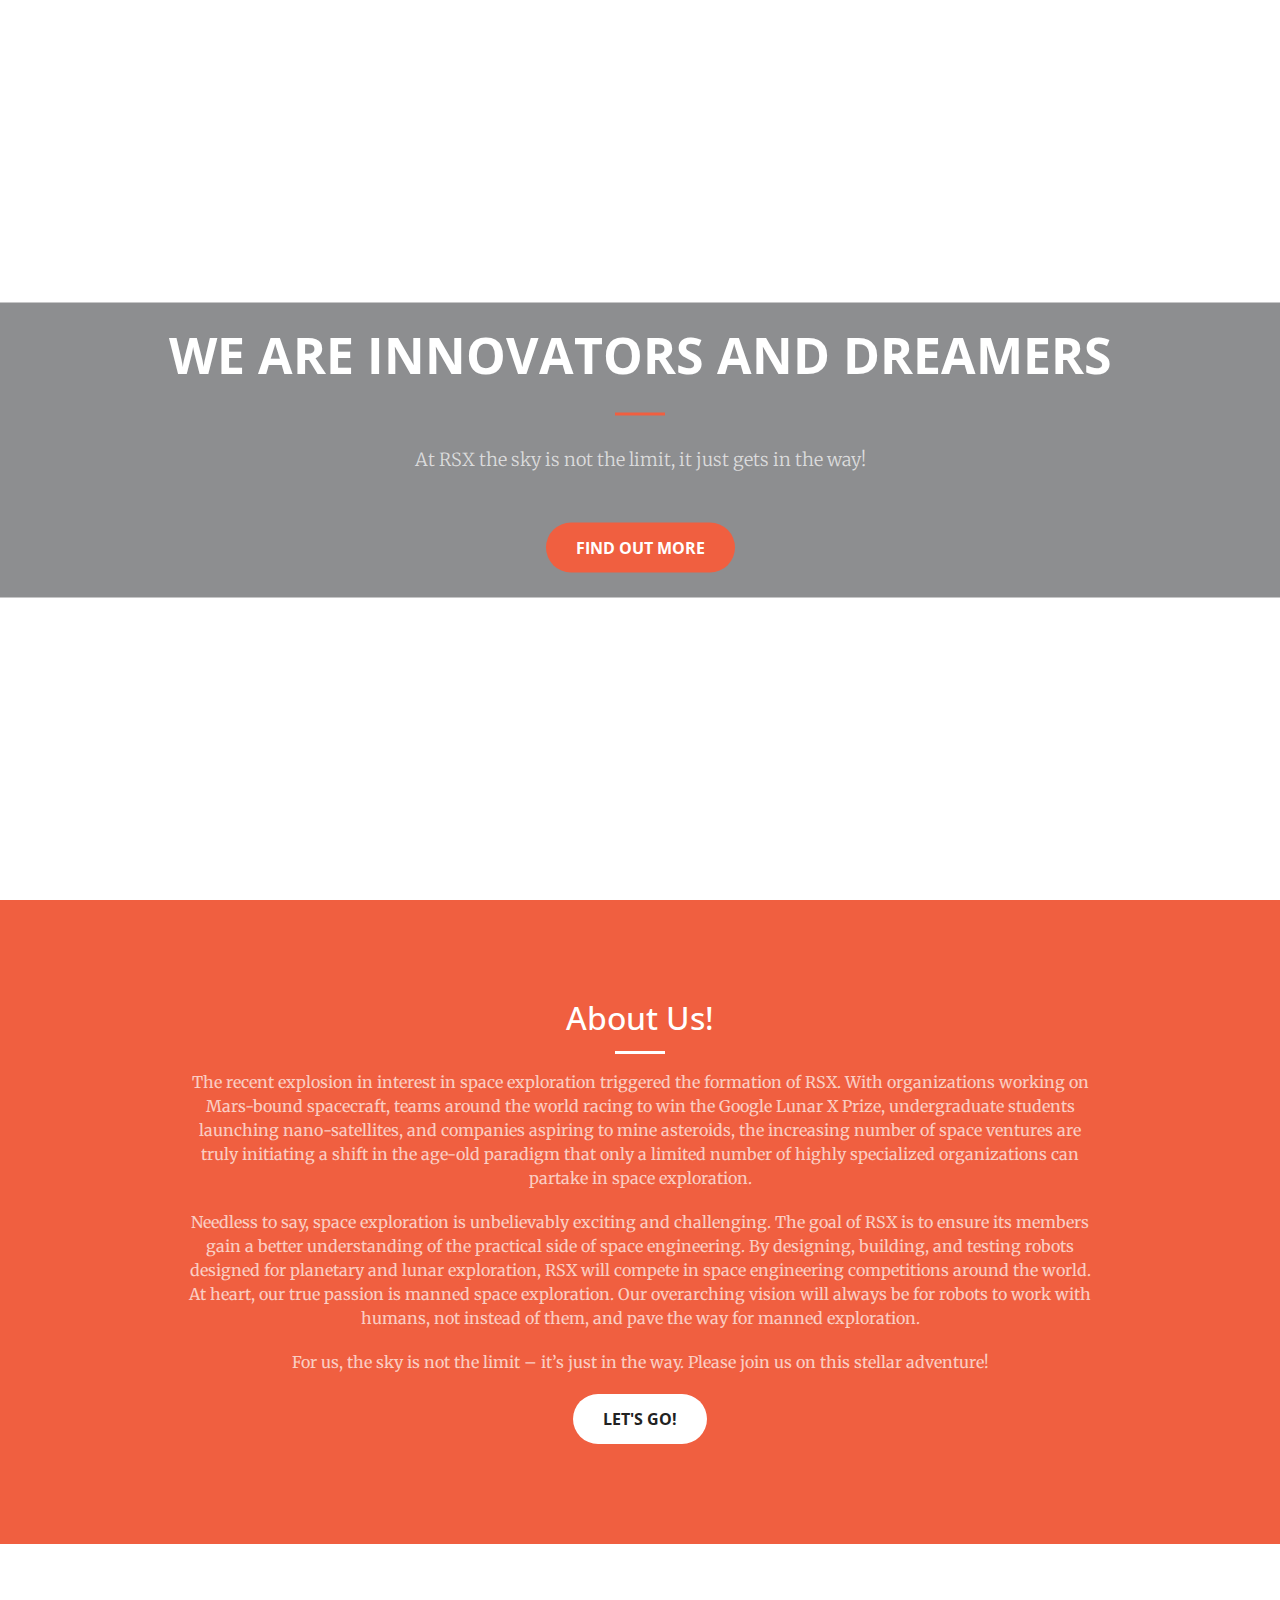
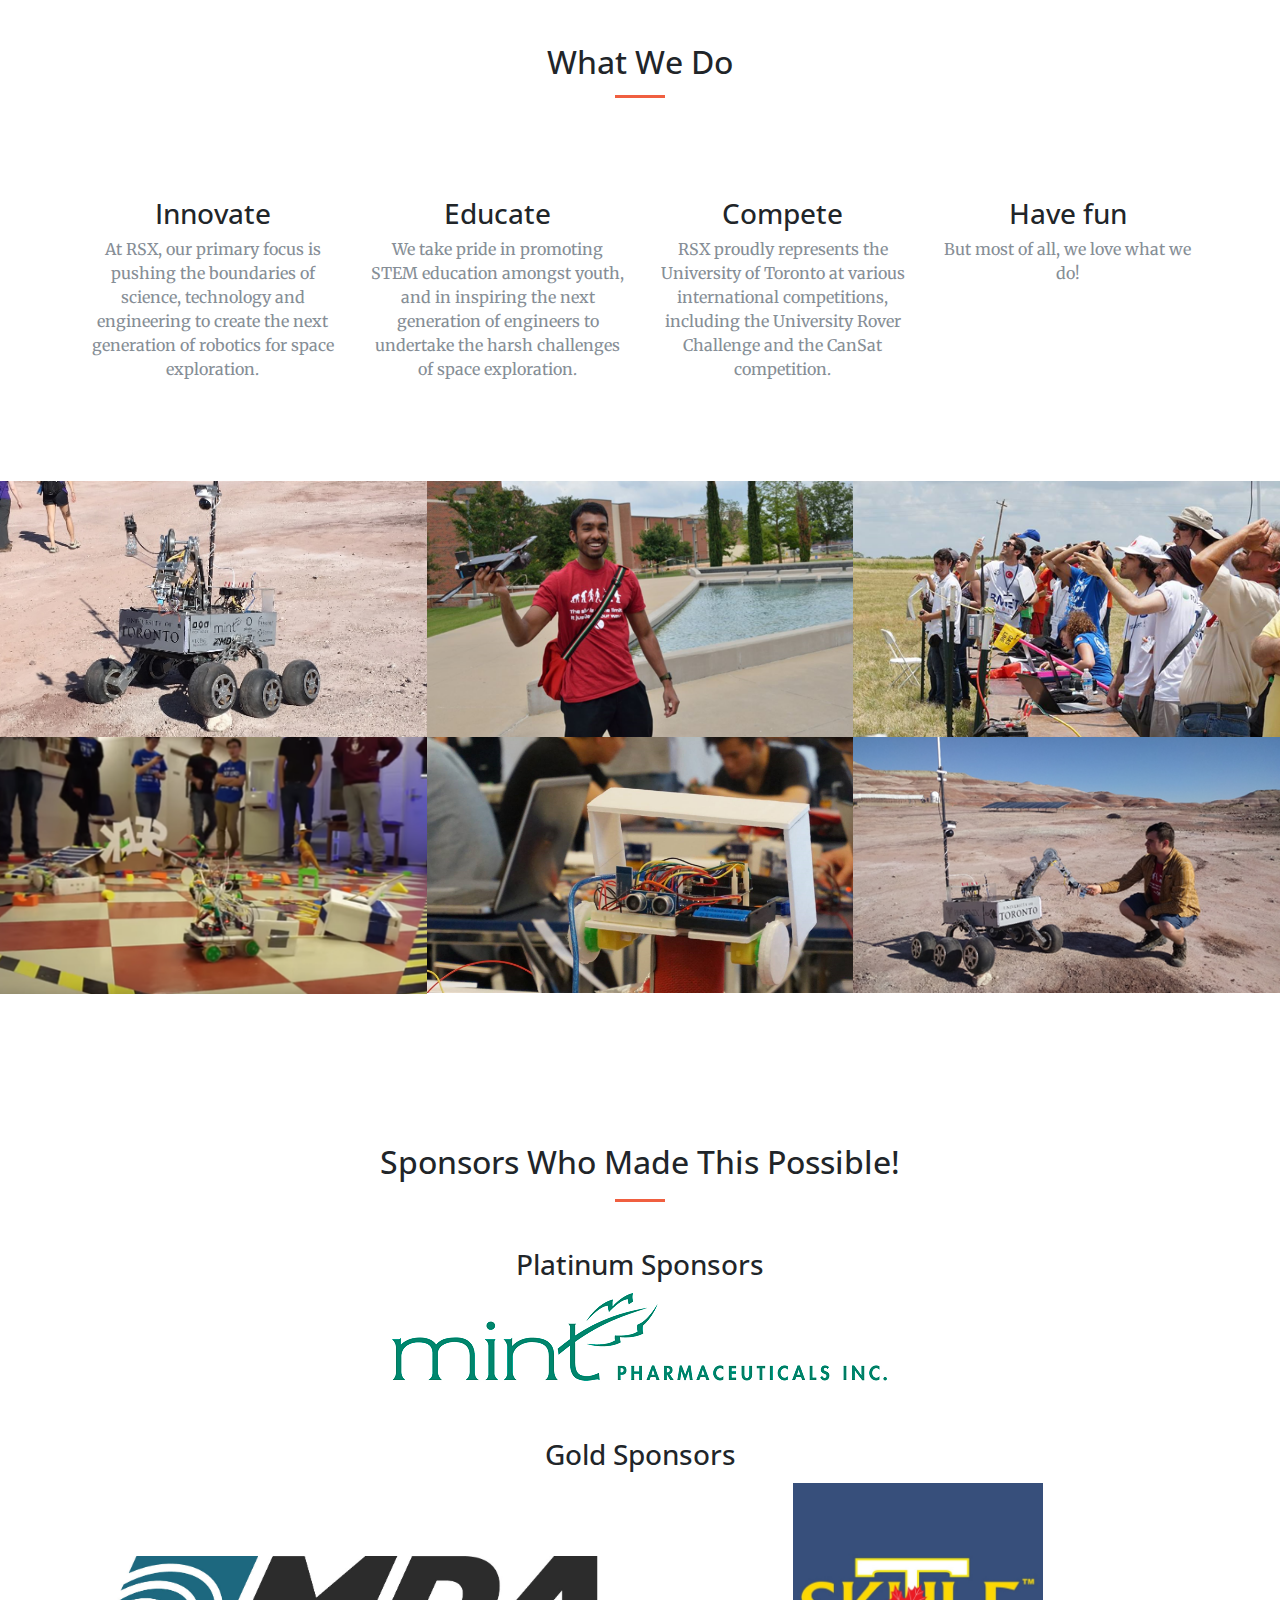
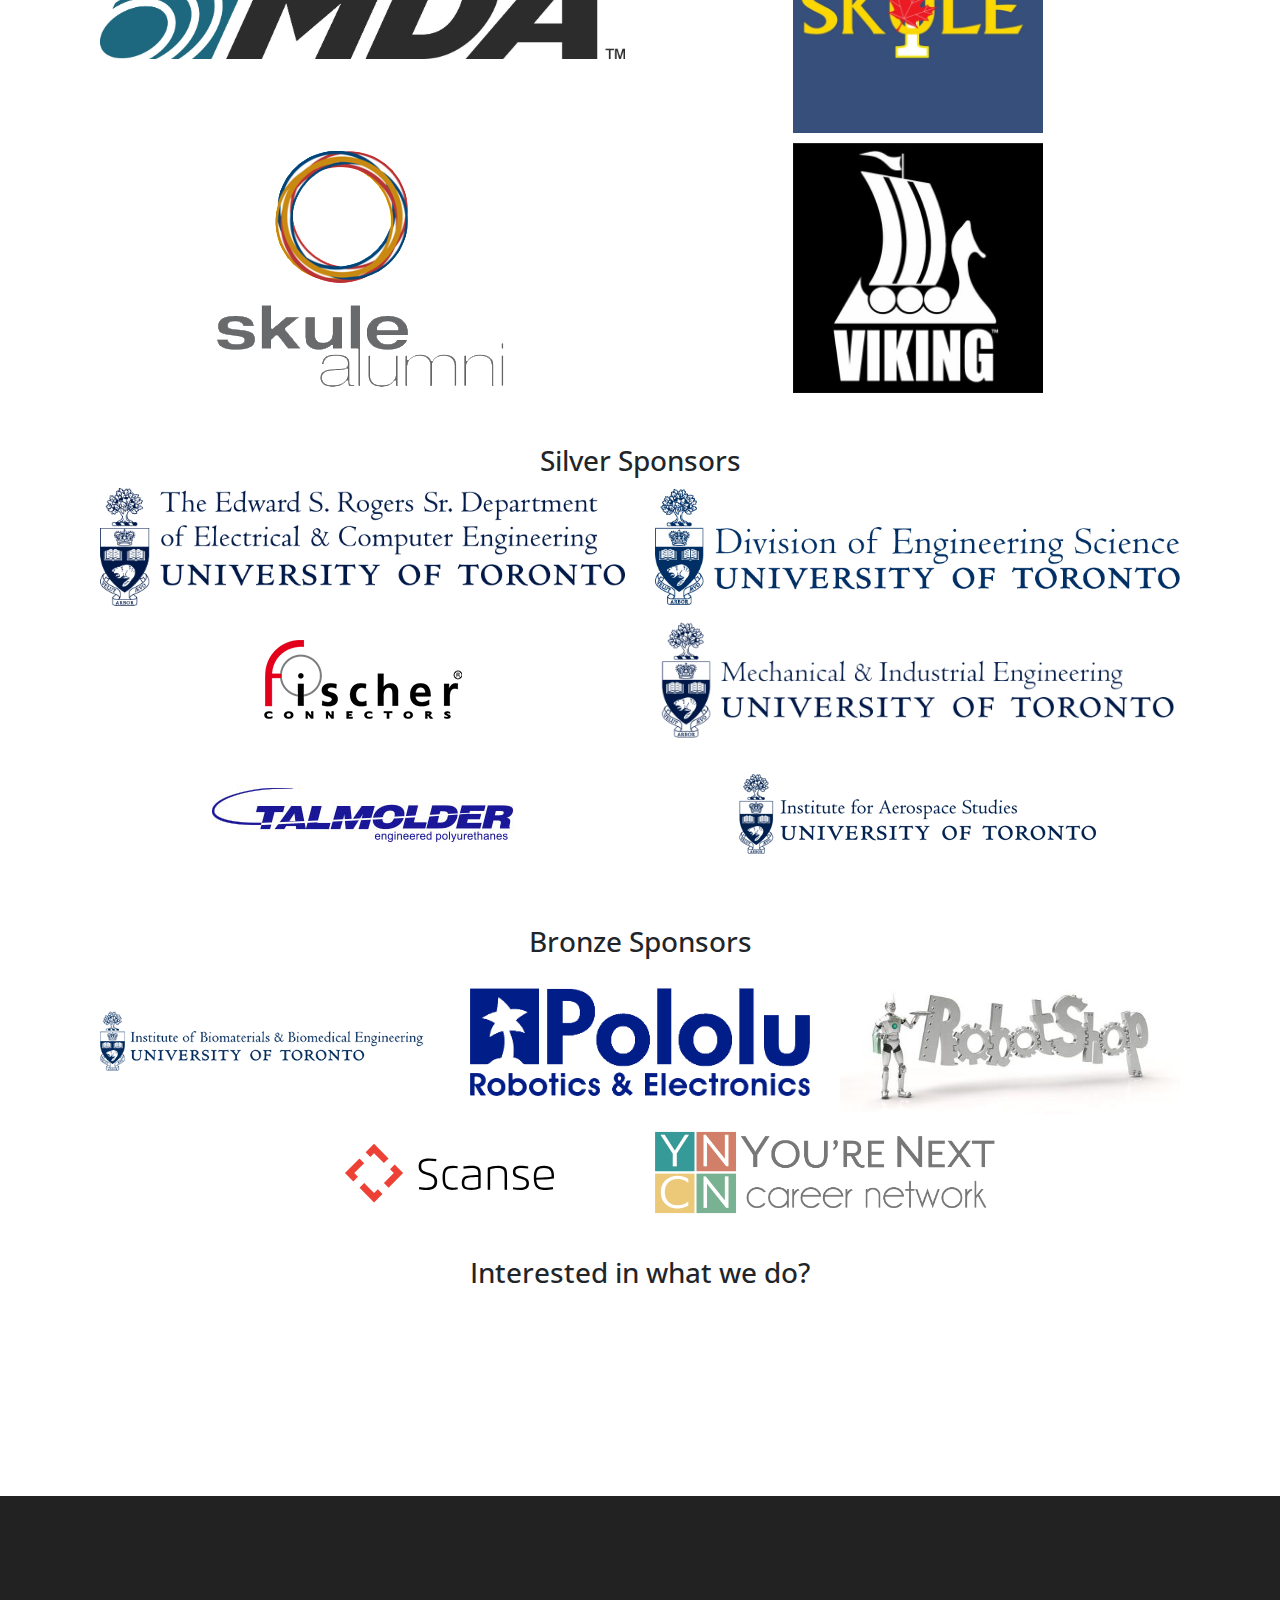
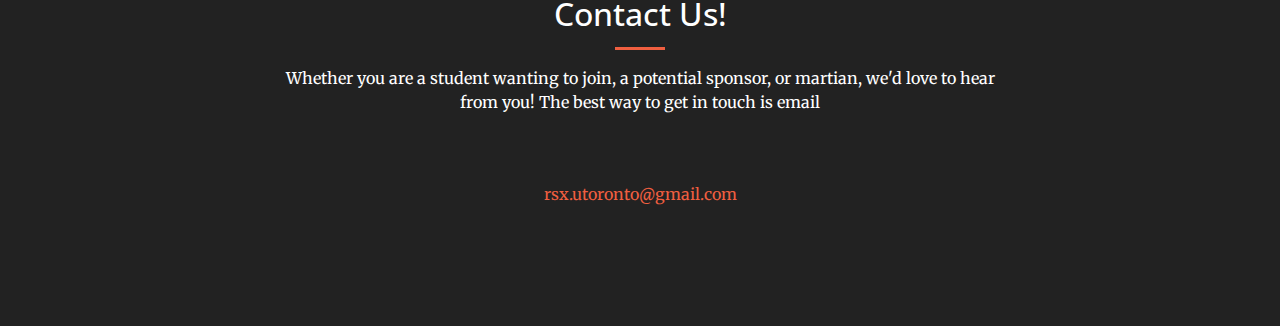
==== commit ed8a101b: "added real images" ====
--- a/index.html
+++ b/index.html
@@ -31,7 +31,7 @@
     <!-- Navigation -->
     <nav class="navbar navbar-expand-lg navbar-light fixed-top" id="mainNav">
       <div class="container">
-        <a class="navbar-brand js-scroll-trigger" href="#page-top">Robotics for Space Exploration</a>
+        <a class="navbar-brand js-scroll-trigger" href="#page-top">RSX</a>
         <button class="navbar-toggler navbar-toggler-right" type="button" data-toggle="collapse" data-target="#navbarResponsive" aria-controls="navbarResponsive" aria-expanded="false" aria-label="Toggle navigation">
           <span class="navbar-toggler-icon"></span>
         </button>
@@ -136,8 +136,8 @@
       <div class="container-fluid">
         <div class="row no-gutter popup-gallery">
           <div class="col-lg-4 col-sm-6">
-            <a class="portfolio-box" href="img/portfolio/fullsize/1.jpg">
-              <img class="img-fluid" src="img/portfolio/thumbnails/1.jpg" alt="">
+            <a class="portfolio-box" href="#">
+              <img class="img-fluid" src="img/portfolio/phoenix.jpg" alt="">
               <div class="portfolio-box-caption">
                 <div class="portfolio-box-caption-content">
                   <div class="project-category text-faded">
@@ -151,8 +151,8 @@
             </a>
           </div>
           <div class="col-lg-4 col-sm-6">
-            <a class="portfolio-box" href="img/portfolio/fullsize/2.jpg">
-              <img class="img-fluid" src="img/portfolio/thumbnails/2.jpg" alt="">
+            <a class="portfolio-box" href="#">
+              <img class="img-fluid" src="img/portfolio/cansat.png" alt="">
               <div class="portfolio-box-caption">
                 <div class="portfolio-box-caption-content">
                   <div class="project-category text-faded">
@@ -166,8 +166,8 @@
             </a>
           </div>
           <div class="col-lg-4 col-sm-6">
-            <a class="portfolio-box" href="img/portfolio/fullsize/3.jpg">
-              <img class="img-fluid" src="img/portfolio/thumbnails/3.jpg" alt="">
+            <a class="portfolio-box" href="#">
+              <img class="img-fluid" src="img/portfolio/hab.png" alt="">
               <div class="portfolio-box-caption">
                 <div class="portfolio-box-caption-content">
                   <div class="project-category text-faded">
@@ -181,8 +181,8 @@
             </a>
           </div>
           <div class="col-lg-4 col-sm-6">
-            <a class="portfolio-box" href="img/portfolio/fullsize/4.jpg">
-              <img class="img-fluid" src="img/portfolio/thumbnails/4.jpg" alt="">
+            <a class="portfolio-box" href="https://youtu.be/0-UED13FOFk">
+              <img class="img-fluid" src="img/portfolio/seek.png" alt="">
               <div class="portfolio-box-caption">
                 <div class="portfolio-box-caption-content">
                   <div class="project-category text-faded">
@@ -196,8 +196,8 @@
             </a>
           </div>
           <div class="col-lg-4 col-sm-6">
-            <a class="portfolio-box" href="img/portfolio/fullsize/5.jpg">
-              <img class="img-fluid" src="img/portfolio/thumbnails/5.jpg" alt="">
+            <a class="portfolio-box" href="https://youtu.be/0-UED13FOFk">
+              <img class="img-fluid" src="img/portfolio/seekjr.png" alt="">
               <div class="portfolio-box-caption">
                 <div class="portfolio-box-caption-content">
                   <div class="project-category text-faded">
@@ -211,15 +211,15 @@
             </a>
           </div>
           <div class="col-lg-4 col-sm-6">
-            <a class="portfolio-box" href="img/portfolio/fullsize/6.jpg">
-              <img class="img-fluid" src="img/portfolio/thumbnails/6.jpg" alt="">
+            <a class="portfolio-box">
+              <img class="img-fluid" src="img/portfolio/fun.png" alt="">
               <div class="portfolio-box-caption">
                 <div class="portfolio-box-caption-content">
                   <div class="project-category text-faded">
                     Have Fun
                   </div>
                   <div class="project-name">
-                    Insert a random fun picture here
+                    Everything Else :)
                   </div>
                 </div>
               </div>
--- a/css/creative.min.css
+++ b/css/creative.min.css
@@ -2,4 +2,4 @@
  * Start Bootstrap - Createive v4.0.0-beta (https://startbootstrap.com/template-overviews/creative)
  * Copyright 2013-2017 Start Bootstrap
  * Licensed under MIT (https://github.com/BlackrockDigital/startbootstrap-creative/blob/master/LICENSE)
- */body,html{width:100%;height:100%}body{font-family:Merriweather,'Helvetica Neue',Arial,sans-serif}hr{max-width:50px;border-width:3px;border-color:#f05f40}hr.light{border-color:#fff}a{color:#f05f40;-webkit-transition:all .2s;-moz-transition:all .2s;transition:all .2s}a:focus,a:hover{color:#f05f40}h1,h2,h3,h4,h5,h6{font-family:'Open Sans','Helvetica Neue',Arial,sans-serif}p{font-size:16px;line-height:1.5;margin-bottom:20px}.bg-primary{background-color:#f05f40!important}.bg-dark{color:#fff;background-color:#222!important}.text-faded{color:rgba(255,255,255,.7)}section{padding:100px 0}.section-heading{margin-top:0}::-moz-selection{color:#fff;background:#222;text-shadow:none}::selection{color:#fff;background:#222;text-shadow:none}img::selection{color:#fff;background:0 0}img::-moz-selection{color:#fff;background:0 0}body{-webkit-tap-highlight-color:#222}#mainNav{border-color:rgba(34,34,34,.05);background-color:#fff;font-family:'Open Sans','Helvetica Neue',Arial,sans-serif;-webkit-transition:all .2s;-moz-transition:all .2s;transition:all .2s}#mainNav .navbar-brand{font-weight:700;text-transform:uppercase;color:#f05f40;font-family:'Open Sans','Helvetica Neue',Arial,sans-serif}#mainNav .navbar-brand:focus,#mainNav .navbar-brand:hover{color:#f05f40}#mainNav .navbar-toggle{font-size:12px;font-weight:700;text-transform:uppercase;color:#222}#mainNav .navbar-nav>li.nav-item>a.nav-link,#mainNav .navbar-nav>li.nav-item>a.nav-link:focus{font-size:13px;font-weight:700;text-transform:uppercase;color:#222}#mainNav .navbar-nav>li.nav-item>a.nav-link:focus:hover,#mainNav .navbar-nav>li.nav-item>a.nav-link:hover{color:#f05f40}#mainNav .navbar-nav>li.nav-item>a.nav-link.active,#mainNav .navbar-nav>li.nav-item>a.nav-link:focus.active{color:#f05f40!important;background-color:transparent}#mainNav .navbar-nav>li.nav-item>a.nav-link.active:hover,#mainNav .navbar-nav>li.nav-item>a.nav-link:focus.active:hover{background-color:transparent}@media (min-width:992px){#mainNav{border-color:rgba(255,255,255,.3);background-color:transparent}#mainNav .navbar-brand{color:rgba(255,255,255,.7)}#mainNav .navbar-brand:focus,#mainNav .navbar-brand:hover{color:#fff}#mainNav .navbar-nav>li.nav-item>a.nav-link,#mainNav .navbar-nav>li.nav-item>a.nav-link:focus{color:rgba(255,255,255,.7)}#mainNav .navbar-nav>li.nav-item>a.nav-link:focus:hover,#mainNav .navbar-nav>li.nav-item>a.nav-link:hover{color:#fff}#mainNav.navbar-shrink{border-color:rgba(34,34,34,.05);background-color:#fff}#mainNav.navbar-shrink .navbar-brand{font-size:16px;color:#f05f40}#mainNav.navbar-shrink .navbar-brand:focus,#mainNav.navbar-shrink .navbar-brand:hover{color:#f05f40}#mainNav.navbar-shrink .navbar-nav>li.nav-item>a.nav-link,#mainNav.navbar-shrink .navbar-nav>li.nav-item>a.nav-link:focus{color:#222}#mainNav.navbar-shrink .navbar-nav>li.nav-item>a.nav-link:focus:hover,#mainNav.navbar-shrink .navbar-nav>li.nav-item>a.nav-link:hover{color:#f05f40}}header.masthead{position:relative;width:100%;min-height:auto;text-align:center;color:#fff;background-image:url(../img/rover.jpg);background-position:center;-webkit-background-size:cover;-moz-background-size:cover;-o-background-size:cover;background-size:cover}header.masthead .header-content{position:relative;width:100%;padding:150px 45px 100px 45px;text-align:center;background-color:rgba(27,30,33,.5)}header.masthead .header-content .header-content-inner h1{font-size:30px;font-weight:700;margin-top:0;margin-bottom:0;text-transform:uppercase}header.masthead .header-content .header-content-inner hr{margin:30px auto}header.masthead .header-content .header-content-inner p{font-size:16px;font-weight:300;margin-bottom:50px;color:rgba(255,255,255,.7)}@media (min-width:768px){header.masthead{height:100%;min-height:600px}header.masthead .header-content{position:absolute;top:50%;padding:25px 50px;-webkit-transform:translateY(-50%);-ms-transform:translateY(-50%);transform:translateY(-50%)}header.masthead .header-content .header-content-inner{max-width:1000px;margin-right:auto;margin-left:auto}header.masthead .header-content .header-content-inner h1{font-size:50px}header.masthead .header-content .header-content-inner p{font-size:18px;max-width:80%;margin-right:auto;margin-left:auto}}.service-box{max-width:400px;margin:50px auto 0}@media (min-width:992px){.service-box{margin:20px auto 0}}.service-box p{margin-bottom:0}.portfolio-box{position:relative;display:block;max-width:650px;margin:0 auto}.portfolio-box .portfolio-box-caption{position:absolute;bottom:0;display:block;width:100%;height:100%;text-align:center;opacity:0;color:#fff;background:rgba(240,95,64,.9);-webkit-transition:all .2s;-moz-transition:all .2s;transition:all .2s}.portfolio-box .portfolio-box-caption .portfolio-box-caption-content{position:absolute;top:50%;width:100%;transform:translateY(-50%);text-align:center}.portfolio-box .portfolio-box-caption .portfolio-box-caption-content .project-category,.portfolio-box .portfolio-box-caption .portfolio-box-caption-content .project-name{padding:0 15px;font-family:'Open Sans','Helvetica Neue',Arial,sans-serif}.portfolio-box .portfolio-box-caption .portfolio-box-caption-content .project-category{font-size:14px;font-weight:600;text-transform:uppercase}.portfolio-box .portfolio-box-caption .portfolio-box-caption-content .project-name{font-size:18px}.portfolio-box:hover .portfolio-box-caption{opacity:1}.portfolio-box:focus{outline:0}@media (min-width:768px){.portfolio-box .portfolio-box-caption .portfolio-box-caption-content .project-category{font-size:16px}.portfolio-box .portfolio-box-caption .portfolio-box-caption-content .project-name{font-size:22px}}#sponsors h3{margin-top:15px}#sponsors .spons-box{position:relative;display:block;max-width:650px;margin:0 auto;padding:5px 0}#sponsors .spons-box img{max-height:250px}.call-to-action{padding:50px 0}.call-to-action h2{margin:0 auto 20px}.text-primary{color:#f05f40!important}.no-gutter>[class*=col-]{padding-right:0;padding-left:0}.btn-default{color:#222;border-color:#fff;background-color:#fff}.btn-default.focus,.btn-default:focus{color:#222;border-color:#bfbfbf;background-color:#e6e6e6}.btn-default:hover{color:#222;border-color:#e0e0e0;background-color:#e6e6e6}.btn-default.active,.btn-default:active,.open>.btn-default.dropdown-toggle{color:#222;border-color:#e0e0e0;background-color:#e6e6e6}.btn-default.active.focus,.btn-default.active:focus,.btn-default.active:hover,.btn-default:active.focus,.btn-default:active:focus,.btn-default:active:hover,.open>.btn-default.dropdown-toggle.focus,.open>.btn-default.dropdown-toggle:focus,.open>.btn-default.dropdown-toggle:hover{color:#222;border-color:#bfbfbf;background-color:#d4d4d4}.btn-default.active,.btn-default:active,.open>.btn-default.dropdown-toggle{background-image:none}.btn-default.disabled.focus,.btn-default.disabled:focus,.btn-default.disabled:hover,.btn-default[disabled].focus,.btn-default[disabled]:focus,.btn-default[disabled]:hover,fieldset[disabled] .btn-default.focus,fieldset[disabled] .btn-default:focus,fieldset[disabled] .btn-default:hover{border-color:#fff;background-color:#fff}.btn-default .badge{color:#fff;background-color:#222}.btn-primary{color:#fff;border-color:#f05f40;background-color:#f05f40}.btn-primary.focus,.btn-primary:focus{color:#fff;border-color:#a4270d;background-color:#eb3812}.btn-primary:hover{color:#fff;border-color:#e13612;background-color:#eb3812}.btn-primary.active,.btn-primary:active,.open>.btn-primary.dropdown-toggle{color:#fff;border-color:#e13612;background-color:#eb3812}.btn-primary.active.focus,.btn-primary.active:focus,.btn-primary.active:hover,.btn-primary:active.focus,.btn-primary:active:focus,.btn-primary:active:hover,.open>.btn-primary.dropdown-toggle.focus,.open>.btn-primary.dropdown-toggle:focus,.open>.btn-primary.dropdown-toggle:hover{color:#fff;border-color:#a4270d;background-color:#c93110}.btn-primary.active,.btn-primary:active,.open>.btn-primary.dropdown-toggle{background-image:none}.btn-primary.disabled.focus,.btn-primary.disabled:focus,.btn-primary.disabled:hover,.btn-primary[disabled].focus,.btn-primary[disabled]:focus,.btn-primary[disabled]:hover,fieldset[disabled] .btn-primary.focus,fieldset[disabled] .btn-primary:focus,fieldset[disabled] .btn-primary:hover{border-color:#f05f40;background-color:#f05f40}.btn-primary .badge{color:#f05f40;background-color:#fff}.btn{font-weight:700;text-transform:uppercase;border:none;border-radius:300px;font-family:'Open Sans','Helvetica Neue',Arial,sans-serif}.btn-xl{padding:15px 30px}+ */body,html{width:100%;height:100%}body{font-family:Merriweather,'Helvetica Neue',Arial,sans-serif}hr{max-width:50px;border-width:3px;border-color:#f05f40}hr.light{border-color:#fff}a{color:#f05f40;-webkit-transition:all .2s;-moz-transition:all .2s;transition:all .2s}a:focus,a:hover{color:#f05f40}h1,h2,h3,h4,h5,h6{font-family:'Open Sans','Helvetica Neue',Arial,sans-serif}p{font-size:16px;line-height:1.5;margin-bottom:20px}.bg-primary{background-color:#f05f40!important}.bg-dark{color:#fff;background-color:#222!important}.text-faded{color:rgba(255,255,255,.7)}section{padding:100px 0}.section-heading{margin-top:0}::-moz-selection{color:#fff;background:#222;text-shadow:none}::selection{color:#fff;background:#222;text-shadow:none}img::selection{color:#fff;background:0 0}img::-moz-selection{color:#fff;background:0 0}body{-webkit-tap-highlight-color:#222}#mainNav{border-color:rgba(34,34,34,.05);background-color:#fff;font-family:'Open Sans','Helvetica Neue',Arial,sans-serif;-webkit-transition:all .2s;-moz-transition:all .2s;transition:all .2s}#mainNav .navbar-brand{font-weight:700;text-transform:uppercase;color:#f05f40;font-family:'Open Sans','Helvetica Neue',Arial,sans-serif}#mainNav .navbar-brand:focus,#mainNav .navbar-brand:hover{color:#f05f40}#mainNav .navbar-toggle{font-size:12px;font-weight:700;text-transform:uppercase;color:#222}#mainNav .navbar-nav>li.nav-item>a.nav-link,#mainNav .navbar-nav>li.nav-item>a.nav-link:focus{font-size:13px;font-weight:700;text-transform:uppercase;color:#222}#mainNav .navbar-nav>li.nav-item>a.nav-link:focus:hover,#mainNav .navbar-nav>li.nav-item>a.nav-link:hover{color:#f05f40}#mainNav .navbar-nav>li.nav-item>a.nav-link.active,#mainNav .navbar-nav>li.nav-item>a.nav-link:focus.active{color:#f05f40!important;background-color:transparent}#mainNav .navbar-nav>li.nav-item>a.nav-link.active:hover,#mainNav .navbar-nav>li.nav-item>a.nav-link:focus.active:hover{background-color:transparent}@media (min-width:992px){#mainNav{border-color:rgba(255,255,255,.3);background-color:transparent}#mainNav .navbar-brand{color:rgba(255,255,255,.7)}#mainNav .navbar-brand:focus,#mainNav .navbar-brand:hover{color:#fff}#mainNav .navbar-nav>li.nav-item>a.nav-link,#mainNav .navbar-nav>li.nav-item>a.nav-link:focus{color:rgba(255,255,255,.7)}#mainNav .navbar-nav>li.nav-item>a.nav-link:focus:hover,#mainNav .navbar-nav>li.nav-item>a.nav-link:hover{color:#fff}#mainNav.navbar-shrink{border-color:rgba(34,34,34,.05);background-color:#fff}#mainNav.navbar-shrink .navbar-brand{font-size:16px;color:#f05f40}#mainNav.navbar-shrink .navbar-brand:focus,#mainNav.navbar-shrink .navbar-brand:hover{color:#f05f40}#mainNav.navbar-shrink .navbar-nav>li.nav-item>a.nav-link,#mainNav.navbar-shrink .navbar-nav>li.nav-item>a.nav-link:focus{color:#222}#mainNav.navbar-shrink .navbar-nav>li.nav-item>a.nav-link:focus:hover,#mainNav.navbar-shrink .navbar-nav>li.nav-item>a.nav-link:hover{color:#f05f40}}header.masthead{position:relative;width:100%;min-height:auto;text-align:center;color:#fff;background-image:url(../img/rover.jpg);background-position:center;-webkit-background-size:cover;-moz-background-size:cover;-o-background-size:cover;background-size:cover}header.masthead .header-content{position:relative;width:100%;padding:150px 45px 100px 45px;text-align:center;background-color:rgba(27,30,33,.5)}header.masthead .header-content .header-content-inner h1{font-size:30px;font-weight:700;margin-top:0;margin-bottom:0;text-transform:uppercase}header.masthead .header-content .header-content-inner hr{margin:30px auto}header.masthead .header-content .header-content-inner p{font-size:16px;font-weight:300;margin-bottom:50px;color:rgba(255,255,255,.7)}@media (min-width:768px){header.masthead{height:100%;min-height:600px}header.masthead .header-content{position:absolute;top:50%;padding:25px 50px;-webkit-transform:translateY(-50%);-ms-transform:translateY(-50%);transform:translateY(-50%)}header.masthead .header-content .header-content-inner{max-width:1000px;margin-right:auto;margin-left:auto}header.masthead .header-content .header-content-inner h1{font-size:50px}header.masthead .header-content .header-content-inner p{font-size:18px;max-width:80%;margin-right:auto;margin-left:auto}}.service-box{max-width:400px;margin:50px auto 0}@media (min-width:992px){.service-box{margin:20px auto 0}}.service-box p{margin-bottom:0}.portfolio-box{position:relative;display:block;max-width:650px;margin:0 auto}.portfolio-box .portfolio-box-caption{position:absolute;bottom:0;display:block;width:100%;height:100%;text-align:center;opacity:0;color:#fff;background:rgba(240,95,64,.9);-webkit-transition:all .2s;-moz-transition:all .2s;transition:all .2s}.portfolio-box .portfolio-box-caption .portfolio-box-caption-content{position:absolute;top:50%;width:100%;transform:translateY(-50%);text-align:center}.portfolio-box .portfolio-box-caption .portfolio-box-caption-content .project-category,.portfolio-box .portfolio-box-caption .portfolio-box-caption-content .project-name{padding:0 15px;font-family:'Open Sans','Helvetica Neue',Arial,sans-serif}.portfolio-box .portfolio-box-caption .portfolio-box-caption-content .project-category{font-size:14px;font-weight:600;text-transform:uppercase}.portfolio-box .portfolio-box-caption .portfolio-box-caption-content .project-name{font-size:18px}.portfolio-box:hover .portfolio-box-caption{opacity:1}.portfolio-box:focus{outline:0}@media (min-width:768px){.portfolio-box .portfolio-box-caption .portfolio-box-caption-content .project-category{font-size:16px}.portfolio-box .portfolio-box-caption .portfolio-box-caption-content .project-name{font-size:22px}}#sponsors h3{margin-top:15px}#sponsors .spons-box{position:relative;display:block;max-width:650px;margin:0 auto;padding:5px 0}#sponsors .spons-box img{max-height:250px}#sponsors .btn-xl{white-space:normal}.call-to-action{padding:50px 0}.call-to-action h2{margin:0 auto 20px}.text-primary{color:#f05f40!important}.no-gutter>[class*=col-]{padding-right:0;padding-left:0}.btn-default{color:#222;border-color:#fff;background-color:#fff}.btn-default.focus,.btn-default:focus{color:#222;border-color:#bfbfbf;background-color:#e6e6e6}.btn-default:hover{color:#222;border-color:#e0e0e0;background-color:#e6e6e6}.btn-default.active,.btn-default:active,.open>.btn-default.dropdown-toggle{color:#222;border-color:#e0e0e0;background-color:#e6e6e6}.btn-default.active.focus,.btn-default.active:focus,.btn-default.active:hover,.btn-default:active.focus,.btn-default:active:focus,.btn-default:active:hover,.open>.btn-default.dropdown-toggle.focus,.open>.btn-default.dropdown-toggle:focus,.open>.btn-default.dropdown-toggle:hover{color:#222;border-color:#bfbfbf;background-color:#d4d4d4}.btn-default.active,.btn-default:active,.open>.btn-default.dropdown-toggle{background-image:none}.btn-default.disabled.focus,.btn-default.disabled:focus,.btn-default.disabled:hover,.btn-default[disabled].focus,.btn-default[disabled]:focus,.btn-default[disabled]:hover,fieldset[disabled] .btn-default.focus,fieldset[disabled] .btn-default:focus,fieldset[disabled] .btn-default:hover{border-color:#fff;background-color:#fff}.btn-default .badge{color:#fff;background-color:#222}.btn-primary{color:#fff;border-color:#f05f40;background-color:#f05f40}.btn-primary.focus,.btn-primary:focus{color:#fff;border-color:#a4270d;background-color:#eb3812}.btn-primary:hover{color:#fff;border-color:#e13612;background-color:#eb3812}.btn-primary.active,.btn-primary:active,.open>.btn-primary.dropdown-toggle{color:#fff;border-color:#e13612;background-color:#eb3812}.btn-primary.active.focus,.btn-primary.active:focus,.btn-primary.active:hover,.btn-primary:active.focus,.btn-primary:active:focus,.btn-primary:active:hover,.open>.btn-primary.dropdown-toggle.focus,.open>.btn-primary.dropdown-toggle:focus,.open>.btn-primary.dropdown-toggle:hover{color:#fff;border-color:#a4270d;background-color:#c93110}.btn-primary.active,.btn-primary:active,.open>.btn-primary.dropdown-toggle{background-image:none}.btn-primary.disabled.focus,.btn-primary.disabled:focus,.btn-primary.disabled:hover,.btn-primary[disabled].focus,.btn-primary[disabled]:focus,.btn-primary[disabled]:hover,fieldset[disabled] .btn-primary.focus,fieldset[disabled] .btn-primary:focus,fieldset[disabled] .btn-primary:hover{border-color:#f05f40;background-color:#f05f40}.btn-primary .badge{color:#f05f40;background-color:#fff}.btn{font-weight:700;text-transform:uppercase;border:none;border-radius:300px;font-family:'Open Sans','Helvetica Neue',Arial,sans-serif}.btn-xl{padding:15px 30px}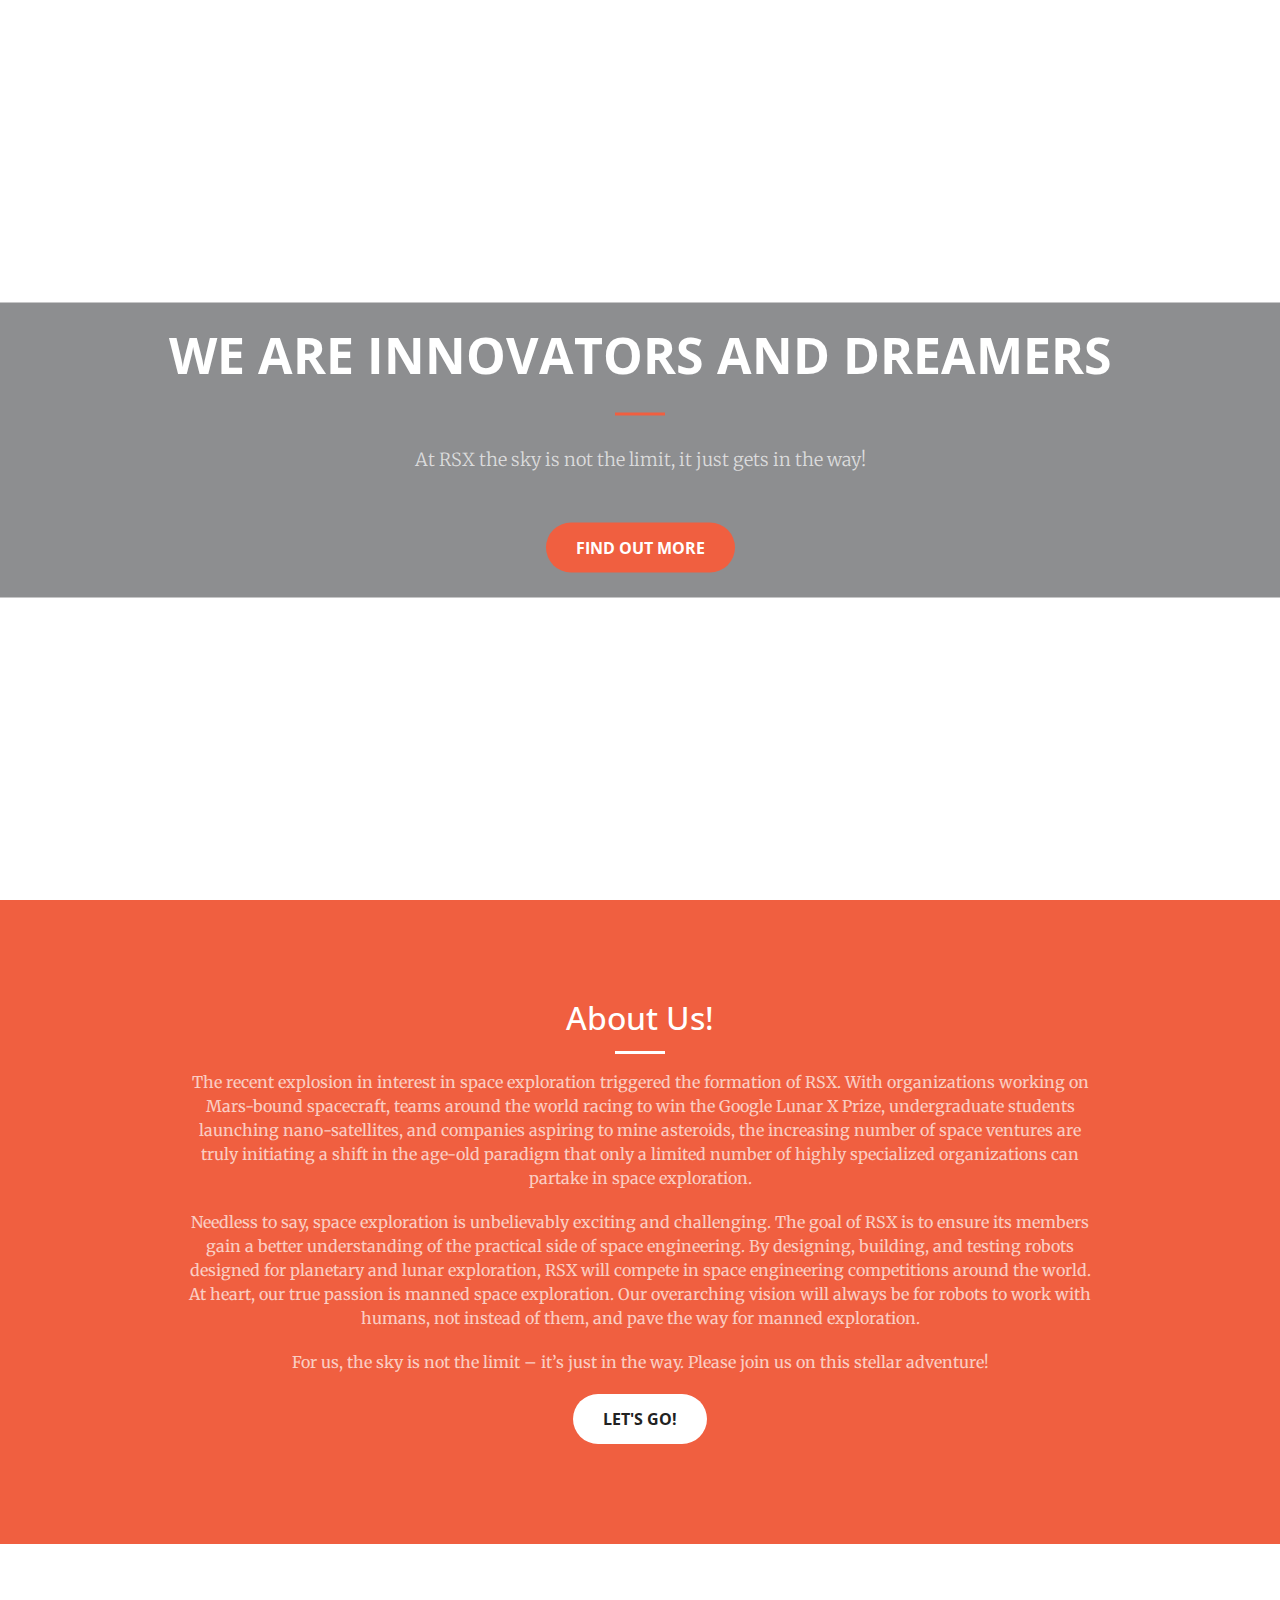
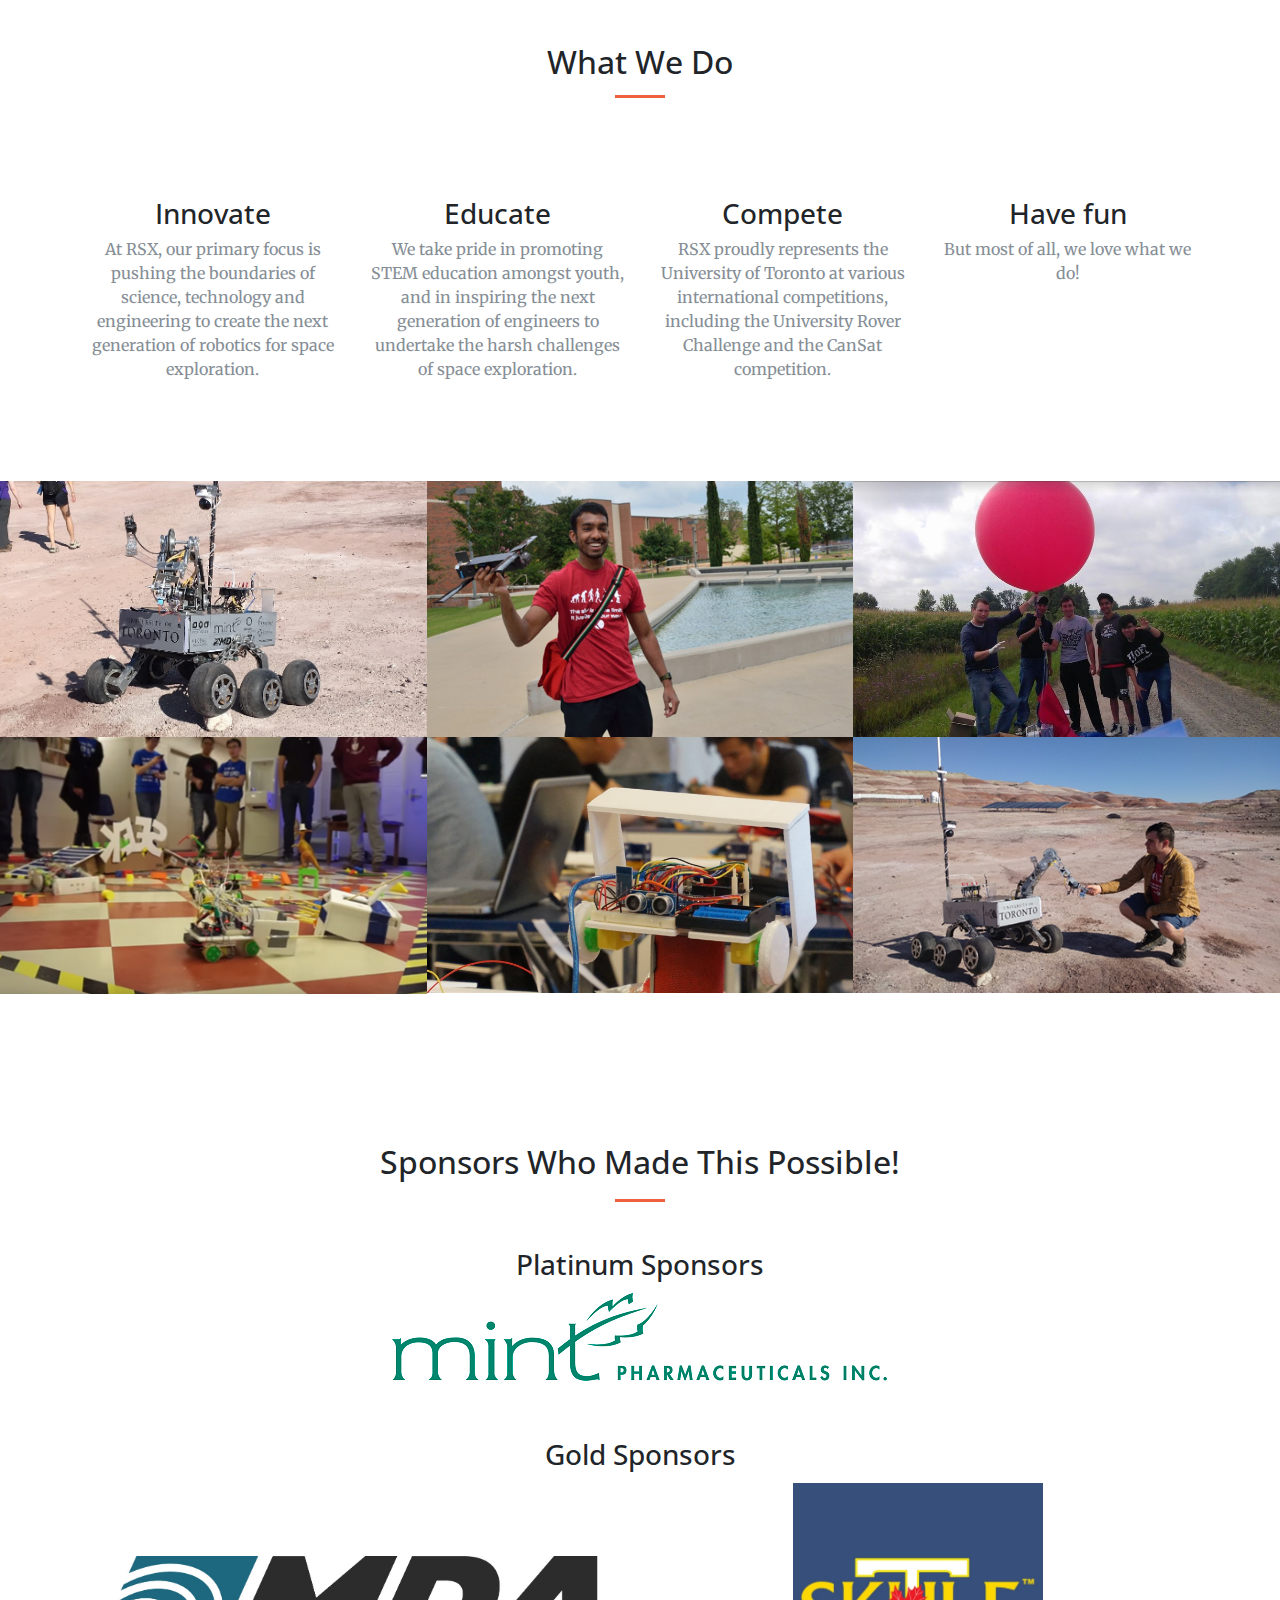
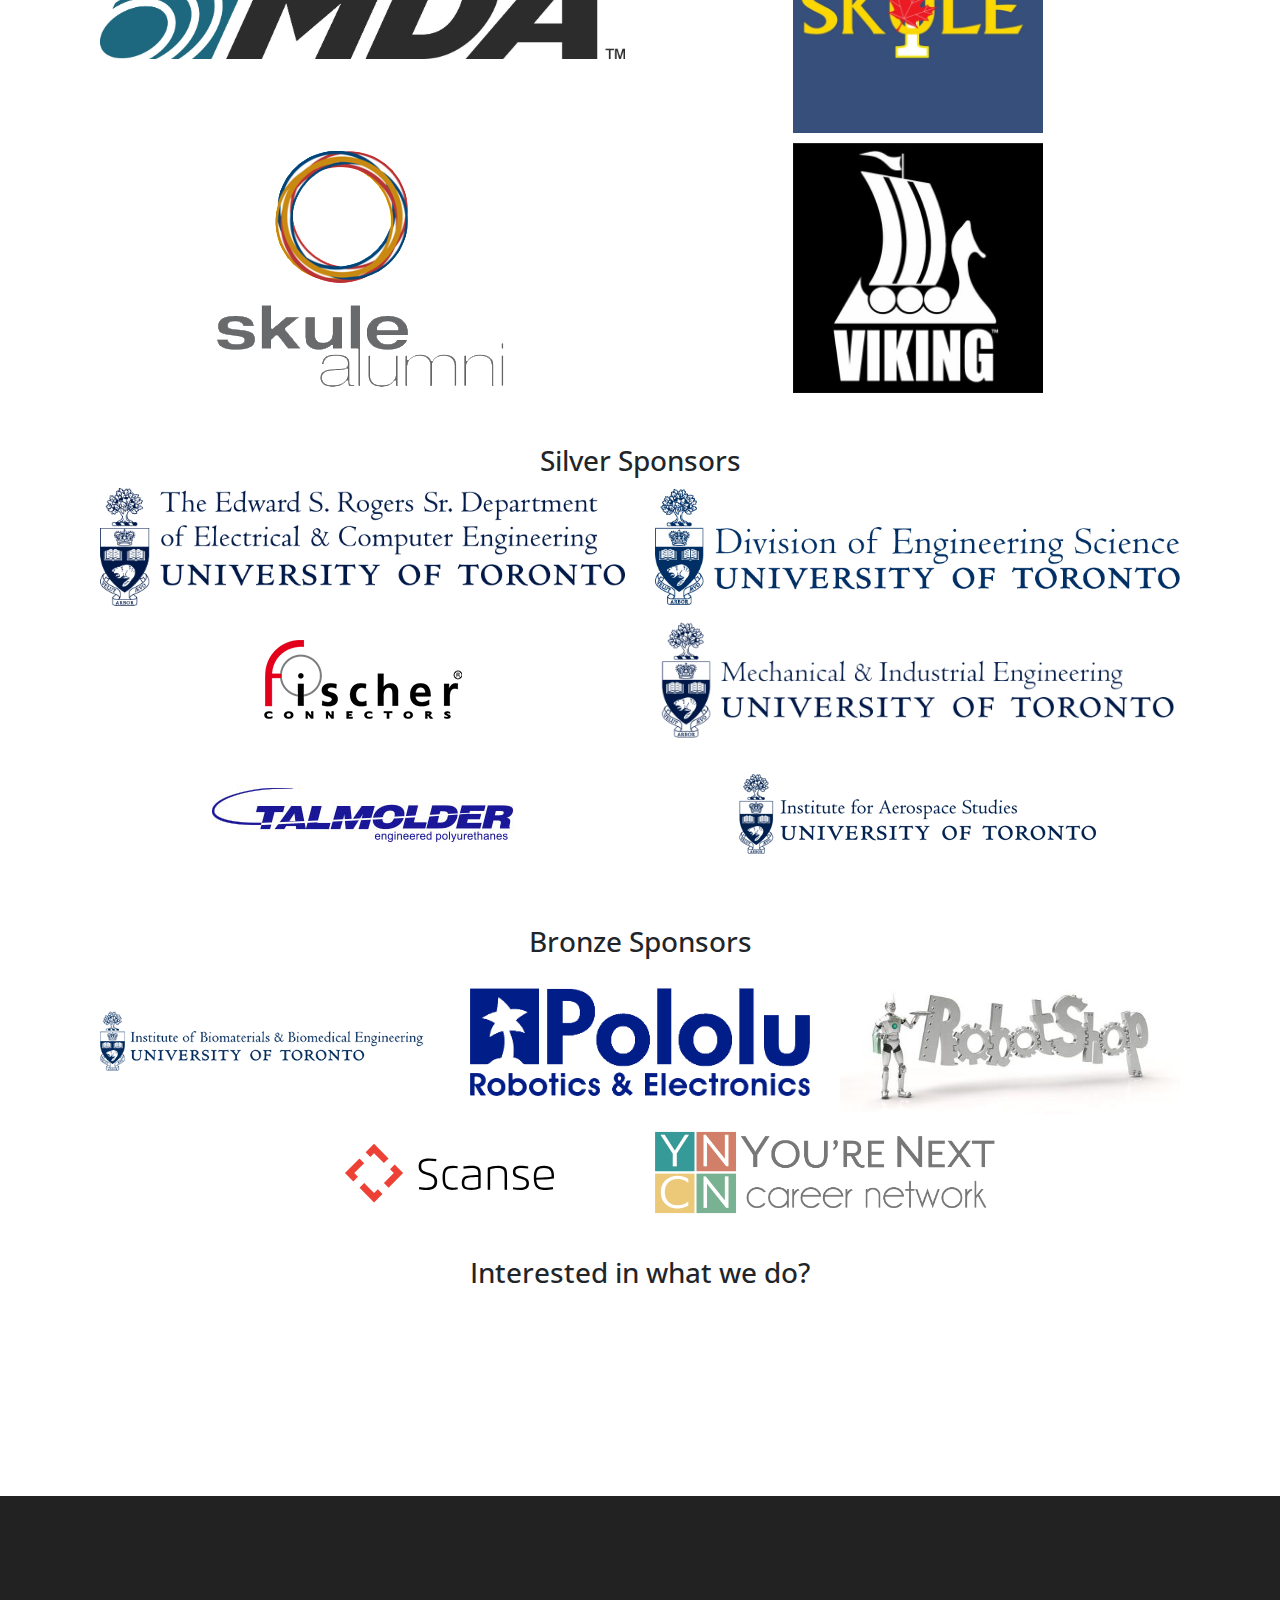
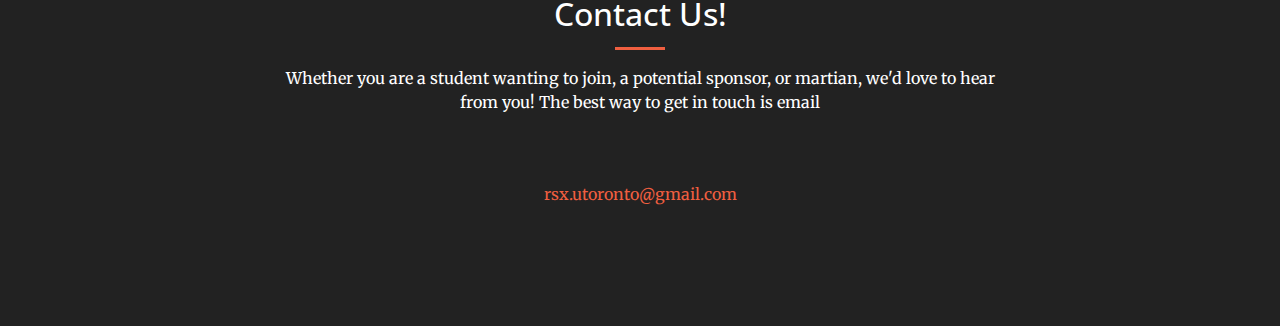
==== commit 152af01a: "added hab photo" ====
--- a/index.html
+++ b/index.html
@@ -167,7 +167,7 @@
           </div>
           <div class="col-lg-4 col-sm-6">
             <a class="portfolio-box" href="#">
-              <img class="img-fluid" src="img/portfolio/hab.png" alt="">
+              <img class="img-fluid" src="img/portfolio/hab.jpg" alt="">
               <div class="portfolio-box-caption">
                 <div class="portfolio-box-caption-content">
                   <div class="project-category text-faded">
